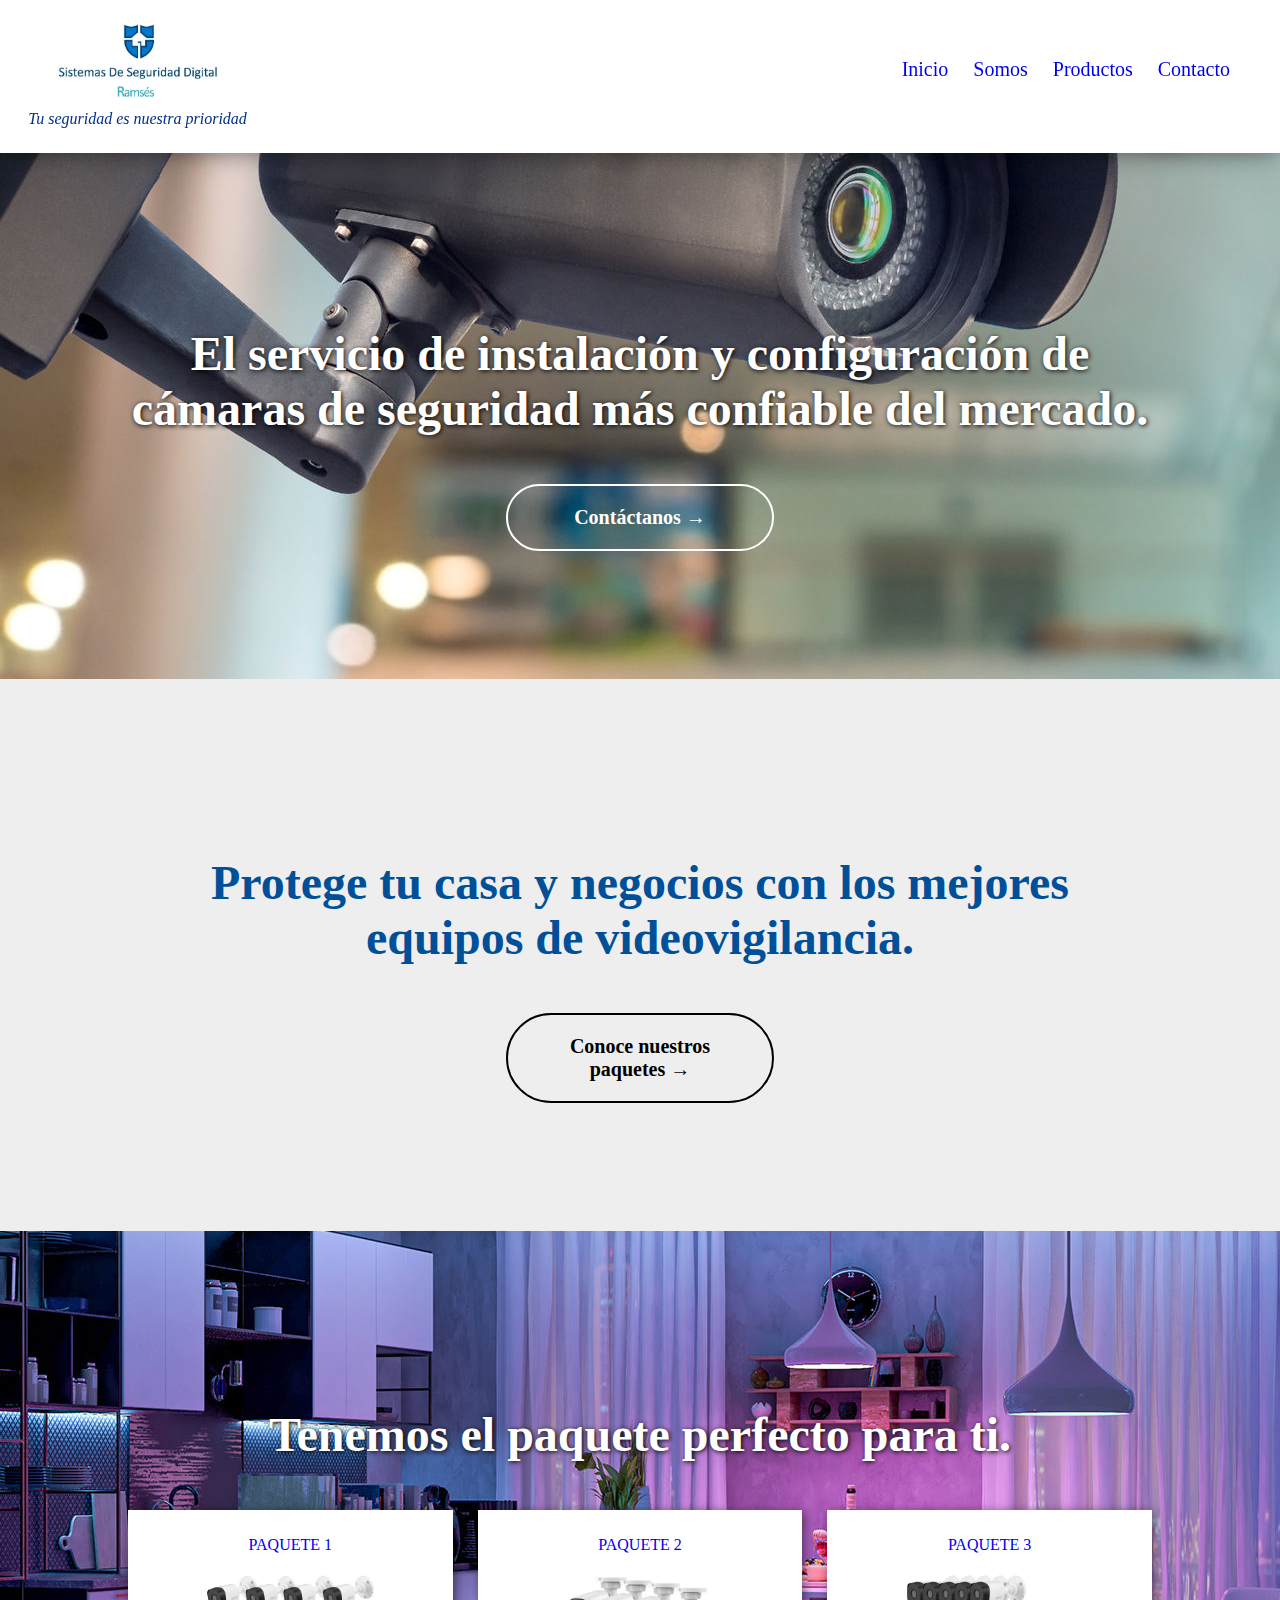
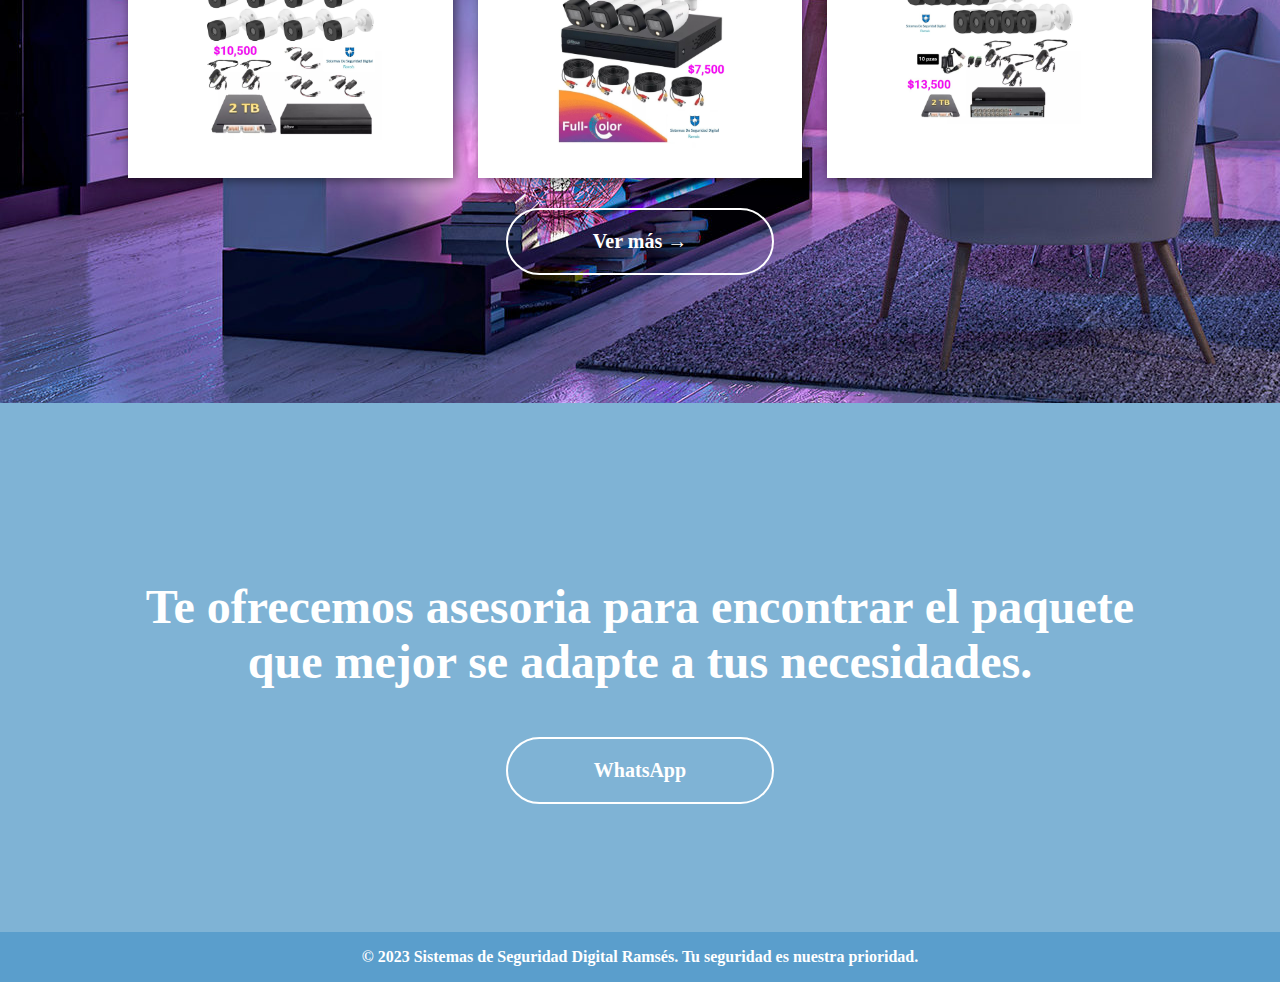
==== index.html @ fbcba0ce "primer borrador de somos" ====
<!DOCTYPE html>
<html lang="es">

<head>
    <meta charset="UTF-8">
    <meta name="description" content="Sitio oficial de Sistemas de Seguridad Digital Ramsés">
    <title>Inicio</title>
    <link rel="shortcut icon" href="Logo.jpg" type="image/x-icon">
    <link rel="stylesheet" href="harry.css">
    <link rel="stylesheet" href="harry_index.css">
</head>

<body>
    <header>
        <a href="index.html"><div id="principal">
            <img src="Logo.jpg" alt="Logo de la empresa" height="100px">
            <p id="eslogan">Tu seguridad es nuestra prioridad</p>
        </div></a>
        <nav id="menu">
            <a href="index.html" class="menu-principal">Inicio</a>
            <a href="somos.html" class="menu-principal">Somos</a>
            <a href="productos.html" class="menu-principal">Productos</a>
            <a href="contacto.html" class="menu-principal">Contacto</a>
        </nav>
    </header>
    <div id="general">
        <!-- <aside>
            <h3>Contáctanos</h3><br>
            <form action="" method="post">
                <input class="entrada" type="text" id="nombre" name="nombre" placeholder="Nombre">
                <input class="entrada" type="tel" id="telefono" name="telefono" placeholder="Teléfono">
                <input class="entrada" type="email" id="correo" name="correo" placeholder="Correo electrónico">
                <textarea name="mensaje" id="mensaje" cols="16" rows="16" placeholder="Mensaje"></textarea>
                <input id="boton" type="button" value="Enviar">
            </form>
            <div id="fondo"></div>
        </aside> -->
        <div id="contenedor1">
            <p id="frase1">El servicio de instalación y configuración de cámaras de seguridad más confiable del mercado.</p>
            <a id="boton1" href="contacto.html">Contáctanos &rarr;</a>
        </div>
        <div id="contenedor2">
            <p id="frase2">Protege tu casa y negocios con los mejores equipos de videovigilancia.</p>
            <a id="boton2" href="productos.html">Conoce nuestros paquetes &rarr;</a>
        </div>
        <div id="contenedor3">
            <p id="frase3">Tenemos el paquete perfecto para ti.</p>
            <div id="minicatalogo">
                <a href="#"><div class="elemento">
                    <p class="titulo-paquete">PAQUETE 1</p>
                    <img class="paquete" src="Paquete1.jpg" alt="Paquete 1">
                </div></a>
                <a href="#"><div class="elemento">
                    <p class="titulo-paquete">PAQUETE 2</p>
                    <img class="paquete" src="Paquete2.jpg" alt="Paquete 2">
                </div></a>
                <a href="#"><div class="elemento">
                    <p class="titulo-paquete">PAQUETE 3</p>
                    <img class="paquete" src="Paquete3.jpg" alt="Paquete 3">
                </div></a>
            </div>
            <a id="boton3" href="productos.html">Ver más &rarr;</a>
        </div>
        <div id="contenedor4">
            <p id="frase4">Te ofrecemos asesoria para encontrar el paquete que mejor se adapte a tus necesidades.</p>
            <a id="boton4" href="https://api.whatsapp.com/send?phone=8343093925" target="_blank">WhatsApp</a>
        </div>
    </div>
    <footer>
        <p>© 2023 Sistemas de Seguridad Digital Ramsés. Tu seguridad es nuestra prioridad.</p>
    </footer>
</body>

</html>
---- harry.css ----
/* Para que se extienda todo el contenido en toda la pantalla */

body {
    margin: 0px;
}

/* Estilos para el encabezado (Logo, eslogan, menú) */

header {
    display: grid;
    background-color: white;
    box-shadow: 0px 0px 25px rgb(1, 1, 1, 0.5);
    padding-top: 10px;
    padding-bottom: 25px;
    grid-template-columns: 1fr 4fr;
    position: fixed;
}

a{
    text-decoration: none;
}

/* Estilos para logo y eslogan */

#principal {
    width: 275px;
    display: flex;
    flex-direction: column;
    align-items: center;
}

#eslogan {
    margin: 0px;
    font-style: italic;
    color: #003088;
}

/* Estilos para el menú */

#menu {
    display: flex;
    justify-content: flex-end;
    align-items: center;
    gap: 25px;
    padding-right: 50px;
}

.menu-principal {
    font-size: 20px;
}

/* Estilos para el contenido general */

#general {
    background-color: #EEEEEE;
    padding-top: 150px;
}

/* Estilos para el aside */
/* #7FB3D5 */

/* aside {
    background-color: #7FB3D5;
    padding: 25px;
    text-align: center;
}

.entrada {
    border: none;
    background: transparent;
    border-bottom: 1px solid black;
    outline: none;
    margin-bottom: 10px;
    padding-bottom: 15px;
}

.entrada::placeholder {
    color: black;
    font-size: 16px;
    font-family: 'Times New Roman';
}

#mensaje {
    border: none;
    background: transparent;
    border-bottom: 1px solid black;
    outline: none;
    width: 100%;
    height: 75px;
}

#mensaje::placeholder {
    color: black;
    font-size: 16px;
    font-family: 'Times New Roman';
}

#boton {
    margin-top: 25px;
    background-color: #005099;
    color: white;
    border: none;
    padding: 5px;
    width: 100%;
    font-weight: bold;
}

#fondo {
    width: 100%;
} */

/* Estilos para el pie de pagina */

footer {
    display: flex;
    background-color: #5a9ecc;
    justify-content: center;
    color: white;
    font-weight: bold;
}
---- harry_index.css ----
/* Estilos del contenedor 1 */

:root {
    --colorBotobHover: #1f7dbb;
}

#contenedor1 {
    display: flex;
    flex-direction: column;
    align-items: center;
    background-image: url(oficina.jpg);
    background-position-y: -250px;
    padding: 10%;
}

#frase1 {
    color: white;
    font-weight: bold;
    font-size: 48px;
    text-align: center;
    text-shadow: 1px 1px 5px black;
}

#boton1 {
    width: 20%;
    color: white;
    text-align: center;
    font-size: 125%;
    font-weight: bold;
    border: 2px solid white;
    border-radius: 50px;
    padding: 20px 30px;
}

#boton1:hover{
    background-color: #5a9ecc;
    border: 3px solid var(--colorBotobHover);
}

/* Estilos del contenedor 2 */

#contenedor2 {
    display: flex;
    flex-direction: column;
    align-items: center;
    background-color: #EEEEEE;
    padding: 10%;
}

#frase2 {
    color: #005099;
    font-weight: bold;
    font-size: 48px;
    text-align: center;
}

#boton2 {
    width: 20%;
    color: black;
    text-align: center;
    font-size: 125%;
    font-weight: bold;
    border: 2px solid black;
    border-radius: 50px;
    padding: 20px 30px;
}

#boton2:hover{
    color: white;
    background-color: #5a9ecc;
    border: 3px solid var(--colorBotobHover);
}

/* Estilos del contenedor 3 */

#contenedor3 {
    display: flex;
    flex-direction: column;
    align-items: center;
    background-image: url(departamento.jpg);
    background-position-y: -250px;
    padding: 10%;
}

#frase3 {
    color: white;
    font-weight: bold;
    font-size: 48px;
    text-align: center;
    text-shadow: 1px 1px 5px black;
}

#minicatalogo {
    display: grid;
    grid-template-columns: 1fr 1fr 1fr;
    margin-bottom: 50px;
    column-gap: 25px;
}

.elemento {
    display: flex;
    flex-direction: column;
    align-items: center;
    background-color: white;
    box-shadow: 2px 2px 10px rgb(1, 1, 1, 0.5);
    height: 100%;
    padding: 10px;
}

.paquete {
    width: 60%;
}

.titulo-paquete {
    font-family: fantasy;
}

#boton3 {
    width: 20%;
    color: white;
    text-align: center;
    font-size: 125%;
    font-weight: bold;
    border: 2px solid white;
    border-radius: 50px;
    padding: 20px 30px;
}

#boton3:hover{
    background-color: #5a9ecc;
    border: 3px solid var(--colorBotobHover);
}

/* Estilos del contenedor 4 */

#contenedor4 {
    display: flex;
    flex-direction: column;
    align-items: center;
    background-color: #7FB3D5;
    padding: 10%;
}

#frase4 {
    color: white;
    font-weight: bold;
    font-size: 48px;
    text-align: center;
}

#boton4 {
    width: 20%;
    color: white;
    text-align: center;
    font-size: 125%;
    font-weight: bold;
    border: 2px solid white;
    border-radius: 50px;
    padding: 20px 30px;
}

#boton4:hover{
    color: white;
    background-color: #5a9ecc;
    border: 3px solid var(--colorBotobHover);
}
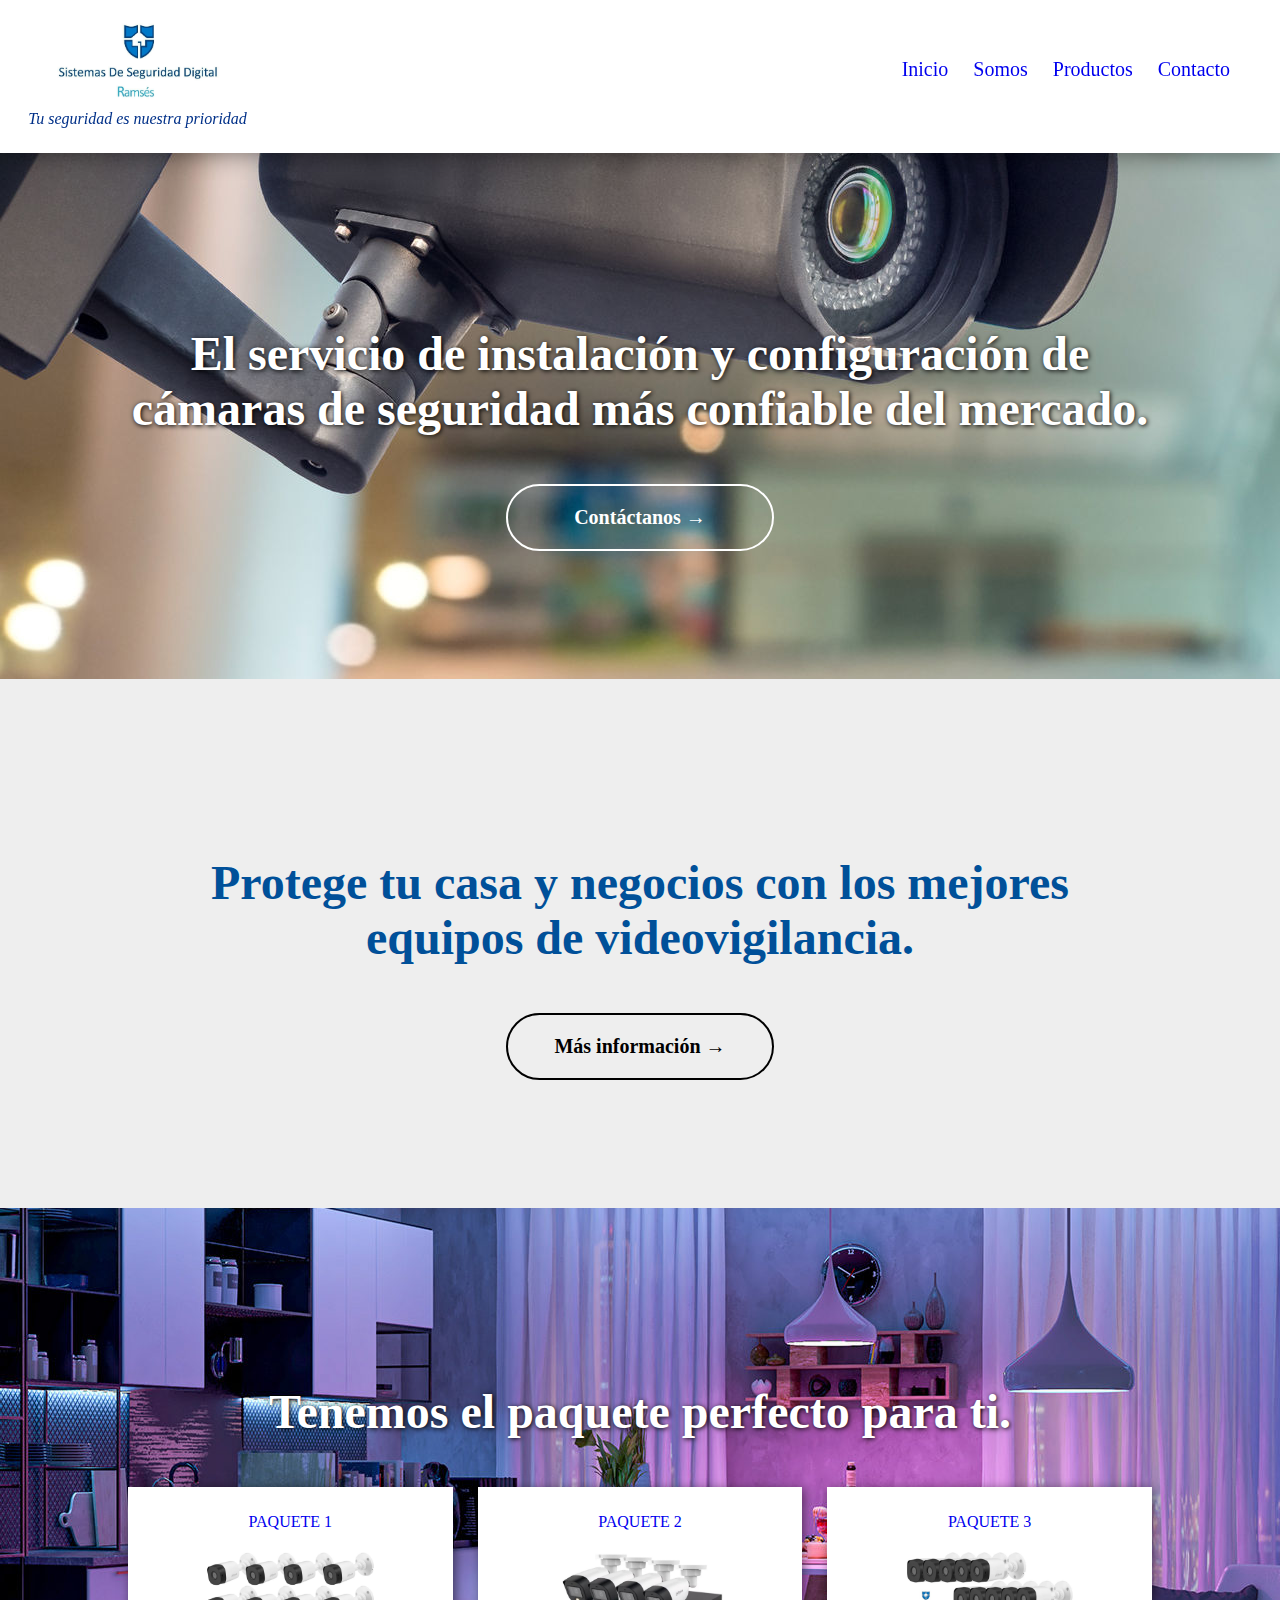
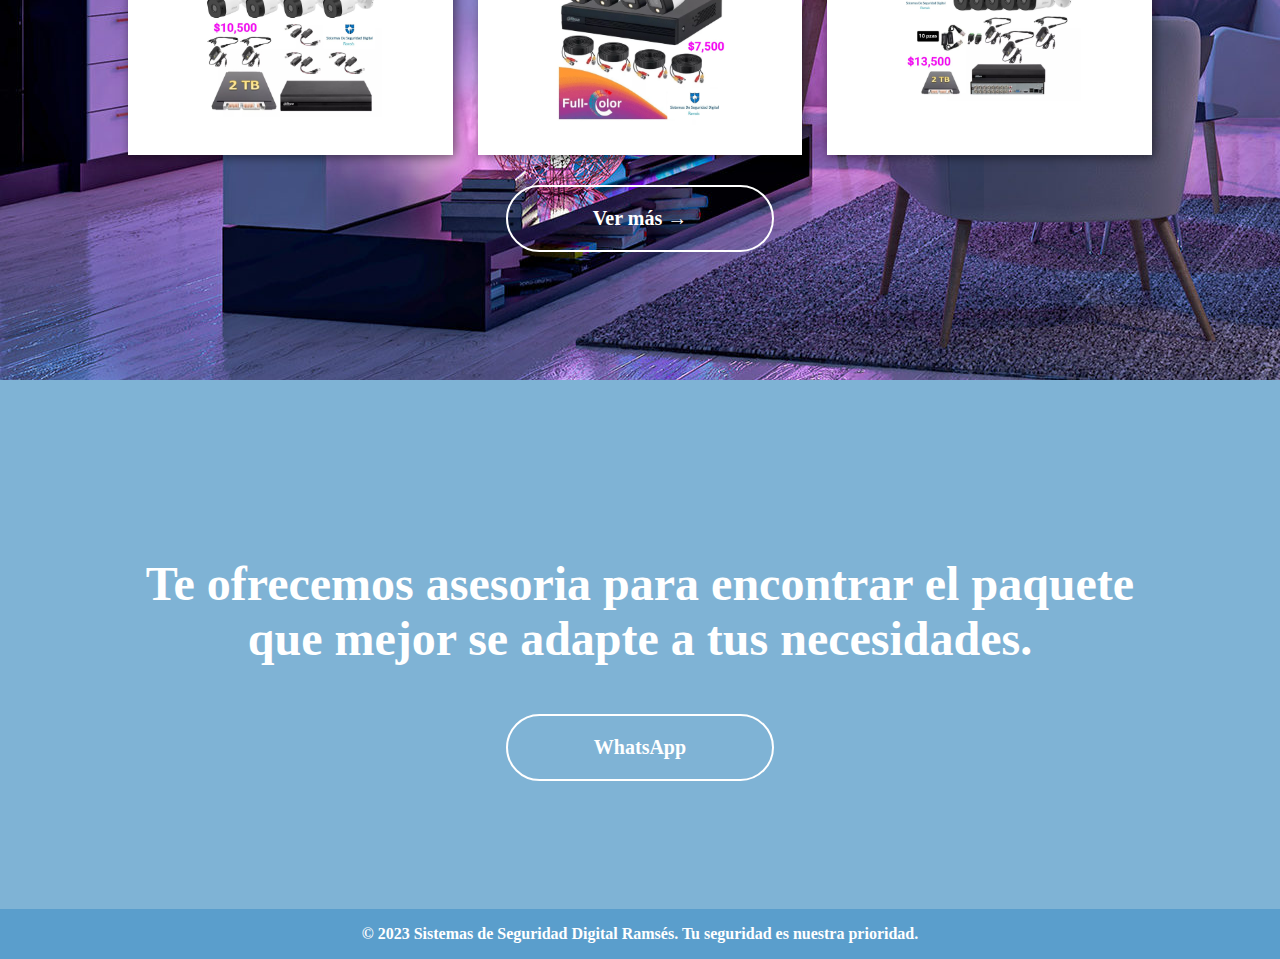
==== commit b35462c3: "agregue otro codigo de pais" ====
--- a/index.html
+++ b/index.html
@@ -41,7 +41,7 @@
         </div>
         <div id="contenedor2">
             <p id="frase2">Protege tu casa y negocios con los mejores equipos de videovigilancia.</p>
-            <a id="boton2" href="productos.html">Conoce nuestros paquetes &rarr;</a>
+            <a id="boton2" href="productos.html">Más información &rarr;</a>
         </div>
         <div id="contenedor3">
             <p id="frase3">Tenemos el paquete perfecto para ti.</p>
@@ -63,7 +63,7 @@
         </div>
         <div id="contenedor4">
             <p id="frase4">Te ofrecemos asesoria para encontrar el paquete que mejor se adapte a tus necesidades.</p>
-            <a id="boton4" href="https://api.whatsapp.com/send?phone=8343093925" target="_blank">WhatsApp</a>
+            <a id="boton4" href="https://api.whatsapp.com/send?phone=528343093925" target="_blank">WhatsApp</a>
         </div>
     </div>
     <footer>
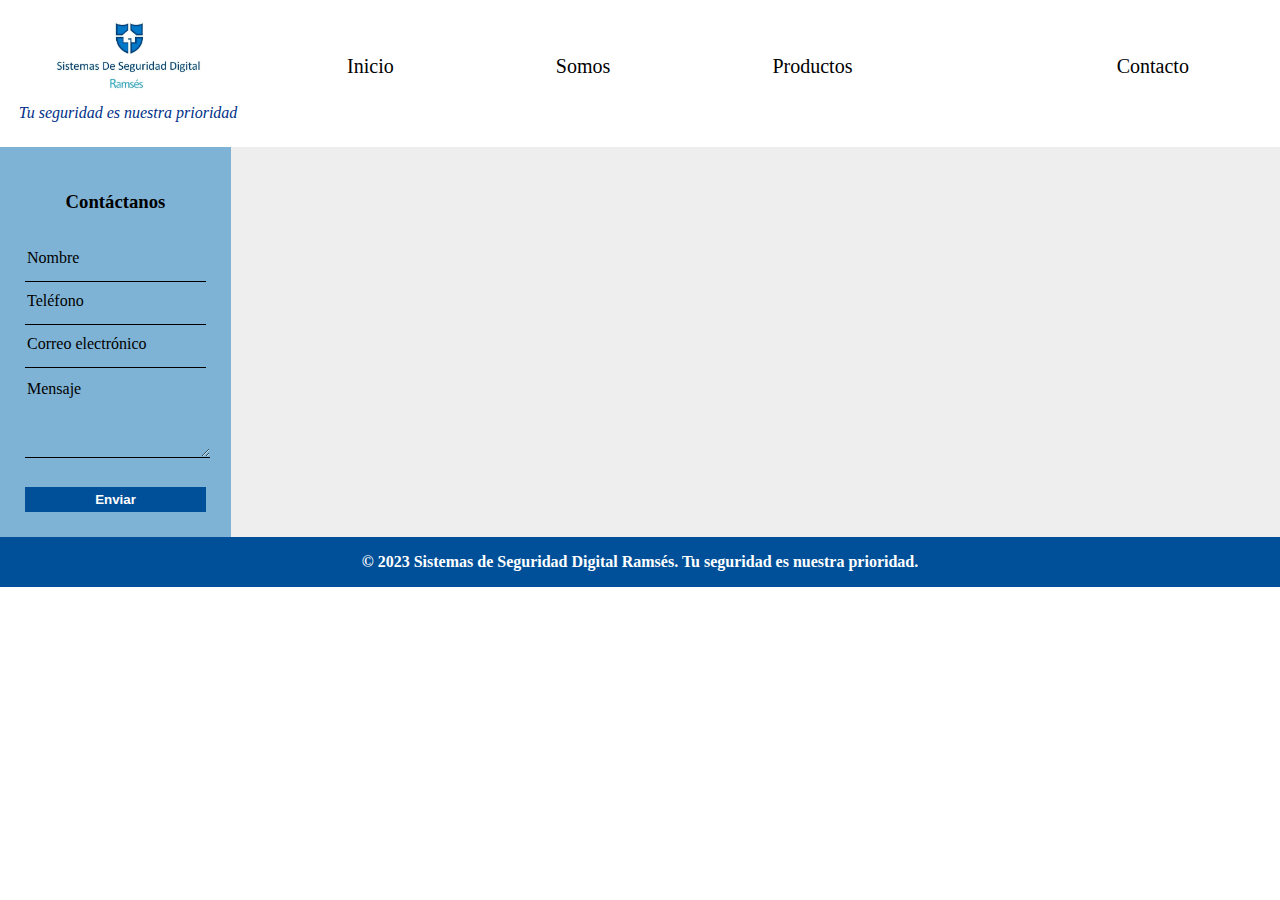
==== commit bcc6e420: "Merge pull request #2 from ferRMar/branchFer" ====
--- a/index.html
+++ b/index.html
@@ -7,24 +7,24 @@
     <title>Inicio</title>
     <link rel="shortcut icon" href="Logo.jpg" type="image/x-icon">
     <link rel="stylesheet" href="harry.css">
-    <link rel="stylesheet" href="harry_index.css">
 </head>
 
 <body>
     <header>
-        <a href="index.html"><div id="principal">
-            <img src="Logo.jpg" alt="Logo de la empresa" height="100px">
+        <div id="principal">
+            <a href="index.html"><center><img src="Logo.jpg" alt="Logo de la empresa" height="90px"></center></a>
             <p id="eslogan">Tu seguridad es nuestra prioridad</p>
-        </div></a>
-        <nav id="menu">
-            <a href="index.html" class="menu-principal">Inicio</a>
-            <a href="somos.html" class="menu-principal">Somos</a>
-            <a href="productos.html" class="menu-principal">Productos</a>
-            <a href="contacto.html" class="menu-principal">Contacto</a>
+        </div>
+        <nav >
+            <a href="index.html" class="nav-enlace">Inicio</a>
+            <a href="somos.html" class="nav-enlace">Somos</a>
+            <a href="productos.html" class="nav-enlace">Productos</a>
+            <div class="dropdown"></div>
+            <a href="contacto.html" class="nav-enlace">Contacto</a>
         </nav>
     </header>
     <div id="general">
-        <!-- <aside>
+        <aside>
             <h3>Contáctanos</h3><br>
             <form action="" method="post">
                 <input class="entrada" type="text" id="nombre" name="nombre" placeholder="Nombre">
@@ -34,36 +34,9 @@
                 <input id="boton" type="button" value="Enviar">
             </form>
             <div id="fondo"></div>
-        </aside> -->
-        <div id="contenedor1">
-            <p id="frase1">El servicio de instalación y configuración de cámaras de seguridad más confiable del mercado.</p>
-            <a id="boton1" href="contacto.html">Contáctanos &rarr;</a>
-        </div>
-        <div id="contenedor2">
-            <p id="frase2">Protege tu casa y negocios con los mejores equipos de videovigilancia.</p>
-            <a id="boton2" href="productos.html">Más información &rarr;</a>
-        </div>
-        <div id="contenedor3">
-            <p id="frase3">Tenemos el paquete perfecto para ti.</p>
-            <div id="minicatalogo">
-                <a href="#"><div class="elemento">
-                    <p class="titulo-paquete">PAQUETE 1</p>
-                    <img class="paquete" src="Paquete1.jpg" alt="Paquete 1">
-                </div></a>
-                <a href="#"><div class="elemento">
-                    <p class="titulo-paquete">PAQUETE 2</p>
-                    <img class="paquete" src="Paquete2.jpg" alt="Paquete 2">
-                </div></a>
-                <a href="#"><div class="elemento">
-                    <p class="titulo-paquete">PAQUETE 3</p>
-                    <img class="paquete" src="Paquete3.jpg" alt="Paquete 3">
-                </div></a>
-            </div>
-            <a id="boton3" href="productos.html">Ver más &rarr;</a>
-        </div>
-        <div id="contenedor4">
-            <p id="frase4">Te ofrecemos asesoria para encontrar el paquete que mejor se adapte a tus necesidades.</p>
-            <a id="boton4" href="https://api.whatsapp.com/send?phone=528343093925" target="_blank">WhatsApp</a>
+        </aside>
+        <div id="contenido">
+            
         </div>
     </div>
     <footer>
--- a/harry.css
+++ b/harry.css
@@ -8,22 +8,15 @@
 
 header {
     display: grid;
-    background-color: white;
-    box-shadow: 0px 0px 25px rgb(1, 1, 1, 0.5);
+    /* background-color: #EEEEEE; */
     padding-top: 10px;
     padding-bottom: 25px;
     grid-template-columns: 1fr 4fr;
-    position: fixed;
-}
-
-a{
-    text-decoration: none;
 }
 
 /* Estilos para logo y eslogan */
 
 #principal {
-    width: 275px;
     display: flex;
     flex-direction: column;
     align-items: center;
@@ -39,27 +32,32 @@
 
 #menu {
     display: flex;
-    justify-content: flex-end;
+    justify-content: space-around;
     align-items: center;
     gap: 25px;
-    padding-right: 50px;
+    padding-right: 25px;
 }
 
-.menu-principal {
+.menu-principal { /*pendiente*/
+    text-decoration: none;
     font-size: 20px;
 }
 
 /* Estilos para el contenido general */
 
 #general {
+    display: grid;
     background-color: #EEEEEE;
-    padding-top: 150px;
+    grid-template-columns: 1fr 5fr;
 }
 
 /* Estilos para el aside */
 /* #7FB3D5 */
 
-/* aside {
+aside {
+    /* background-image: url(fondo_contacto.jpg);
+    background-size: cover;
+    background-position-x: -100px; */
     background-color: #7FB3D5;
     padding: 25px;
     text-align: center;
@@ -107,14 +105,40 @@
 
 #fondo {
     width: 100%;
-} */
+}
 
 /* Estilos para el pie de pagina */
 
 footer {
     display: flex;
-    background-color: #5a9ecc;
+    background-color: #005099;
     justify-content: center;
     color: white;
     font-weight: bold;
+}
+
+/*Barra de navegación*/
+.nav-enlace{
+    display: inline-block;
+    background-color: white;
+    color: black;
+    padding: 10px 30px; /*Arriba_abajo Izq_der*/
+    text-decoration: none;
+    text-decoration: none;
+    font-size: 20px;
+    transition: 0.8s;
+    cursor: pointer; /*Para poner el cursor en forma de manita*/
+    position: relative;
+    overflow: hidden;
+}
+.nav-enlace:hover{ /*Subrayado al poner el cursor sobre palabra*/
+    background: #6da8df;
+    height: 20%;
+}
+nav{
+    background: white;
+    padding: 10px;
+    display: flex;
+    justify-content: space-around;
+    align-items: center;
 }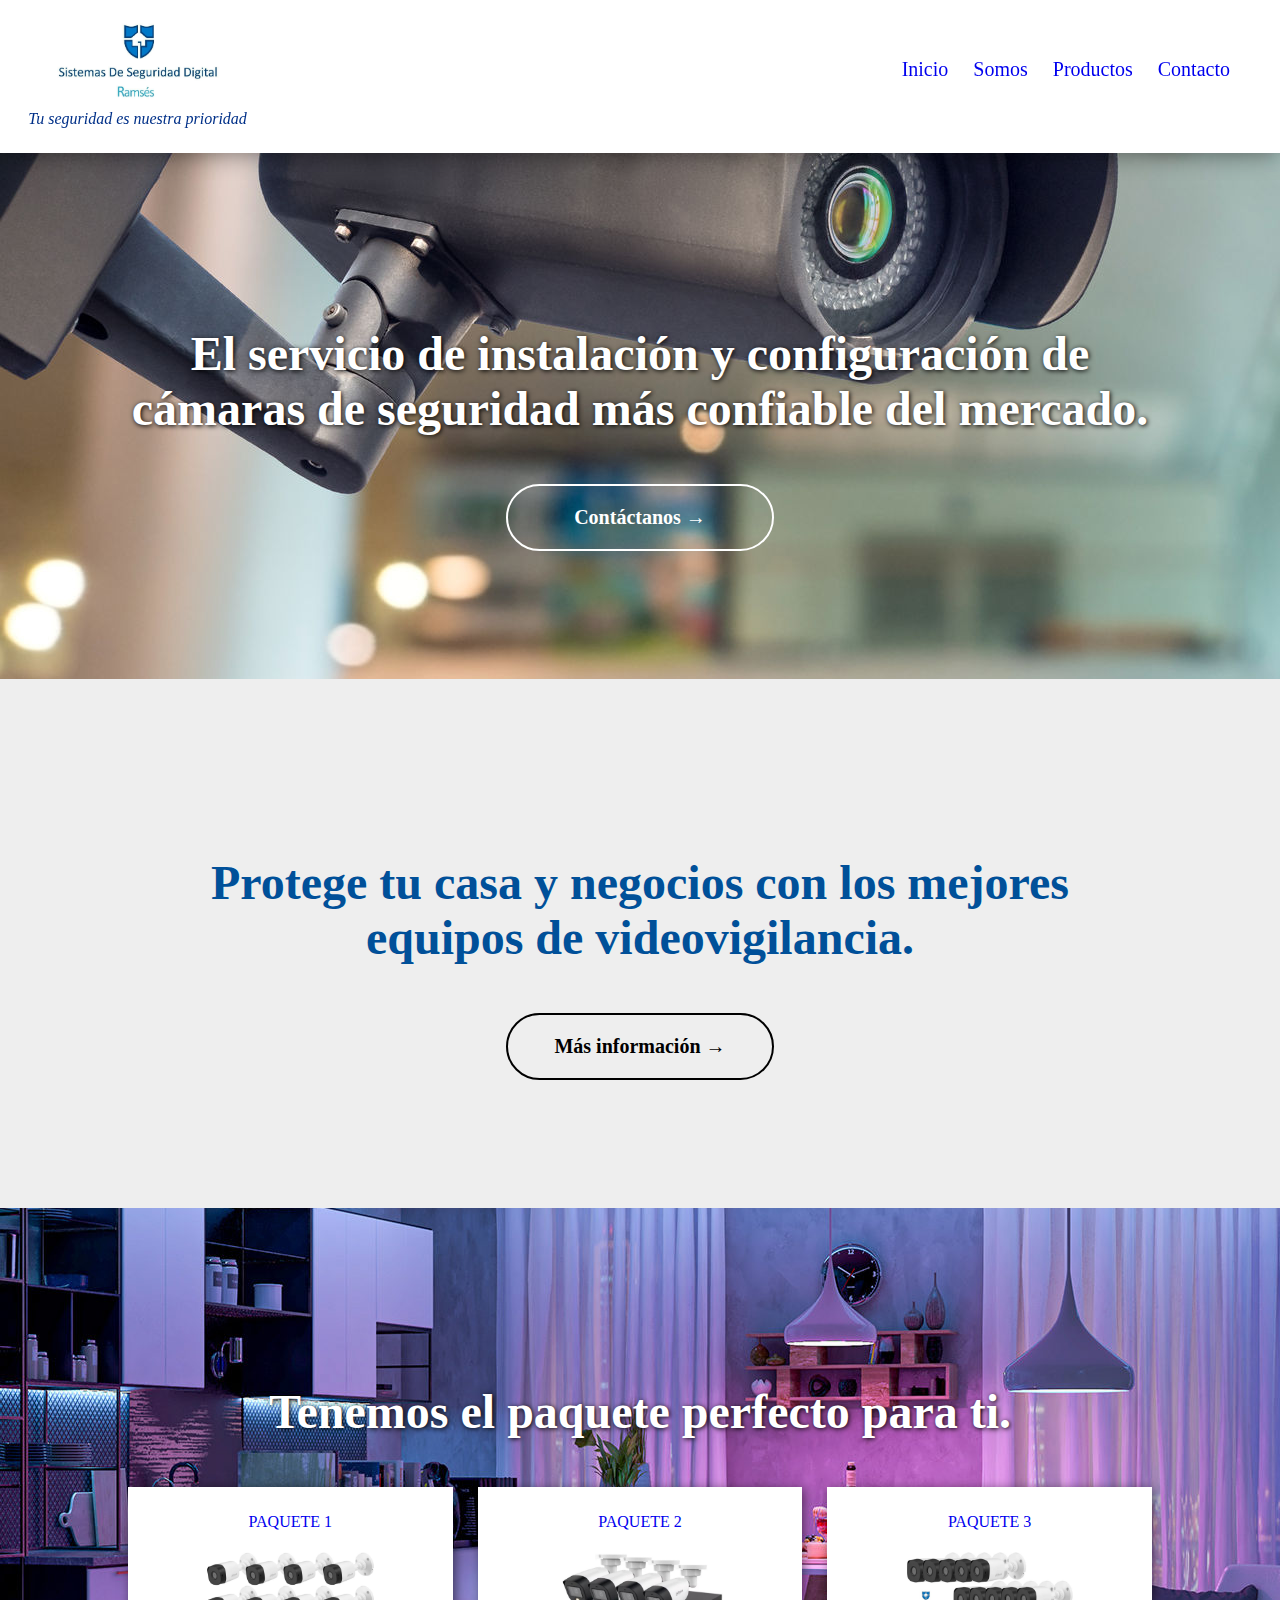
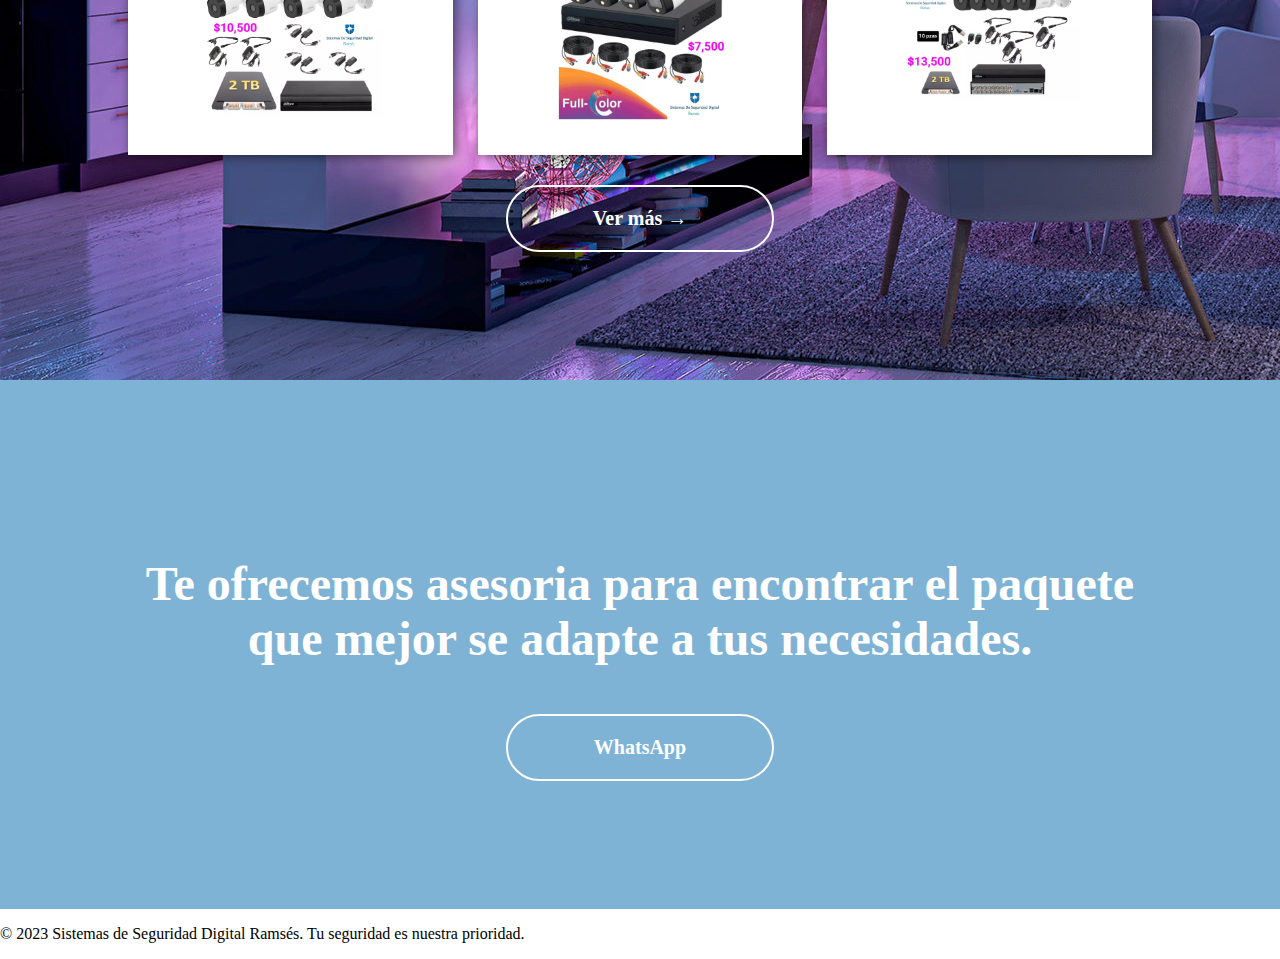
==== commit eb9859de: "formulario" ====
--- a/index.html
+++ b/index.html
@@ -7,36 +7,52 @@
     <title>Inicio</title>
     <link rel="shortcut icon" href="Logo.jpg" type="image/x-icon">
     <link rel="stylesheet" href="harry.css">
+    <link rel="stylesheet" href="harry_index.css">
 </head>
 
 <body>
     <header>
-        <div id="principal">
-            <a href="index.html"><center><img src="Logo.jpg" alt="Logo de la empresa" height="90px"></center></a>
+        <a href="index.html"><div id="principal">
+            <img src="Logo.jpg" alt="Logo de la empresa" height="100px">
             <p id="eslogan">Tu seguridad es nuestra prioridad</p>
-        </div>
-        <nav >
-            <a href="index.html" class="nav-enlace">Inicio</a>
-            <a href="somos.html" class="nav-enlace">Somos</a>
-            <a href="productos.html" class="nav-enlace">Productos</a>
-            <div class="dropdown"></div>
-            <a href="contacto.html" class="nav-enlace">Contacto</a>
+        </div></a>
+        <nav id="menu">
+            <a href="index.html" class="menu-principal">Inicio</a>
+            <a href="somos.html" class="menu-principal">Somos</a>
+            <a href="productos.html" class="menu-principal">Productos</a>
+            <a href="contacto.html" class="menu-principal">Contacto</a>
         </nav>
     </header>
     <div id="general">
-        <aside>
-            <h3>Contáctanos</h3><br>
-            <form action="" method="post">
-                <input class="entrada" type="text" id="nombre" name="nombre" placeholder="Nombre">
-                <input class="entrada" type="tel" id="telefono" name="telefono" placeholder="Teléfono">
-                <input class="entrada" type="email" id="correo" name="correo" placeholder="Correo electrónico">
-                <textarea name="mensaje" id="mensaje" cols="16" rows="16" placeholder="Mensaje"></textarea>
-                <input id="boton" type="button" value="Enviar">
-            </form>
-            <div id="fondo"></div>
-        </aside>
-        <div id="contenido">
-            
+        <div id="contenedor1">
+            <p id="frase1">El servicio de instalación y configuración de cámaras de seguridad más confiable del mercado.</p>
+            <a id="boton1" href="contacto.html">Contáctanos &rarr;</a>
+        </div>
+        <div id="contenedor2">
+            <p id="frase2">Protege tu casa y negocios con los mejores equipos de videovigilancia.</p>
+            <a id="boton2" href="productos.html">Más información &rarr;</a>
+        </div>
+        <div id="contenedor3">
+            <p id="frase3">Tenemos el paquete perfecto para ti.</p>
+            <div id="minicatalogo">
+                <a href="#"><div class="elemento">
+                    <p class="titulo-paquete">PAQUETE 1</p>
+                    <img class="paquete" src="Paquete1.jpg" alt="Paquete 1">
+                </div></a>
+                <a href="#"><div class="elemento">
+                    <p class="titulo-paquete">PAQUETE 2</p>
+                    <img class="paquete" src="Paquete2.jpg" alt="Paquete 2">
+                </div></a>
+                <a href="#"><div class="elemento">
+                    <p class="titulo-paquete">PAQUETE 3</p>
+                    <img class="paquete" src="Paquete3.jpg" alt="Paquete 3">
+                </div></a>
+            </div>
+            <a id="boton3" href="productos.html">Ver más &rarr;</a>
+        </div>
+        <div id="contenedor4">
+            <p id="frase4">Te ofrecemos asesoria para encontrar el paquete que mejor se adapte a tus necesidades.</p>
+            <a id="boton4" href="https://api.whatsapp.com/send?phone=528343093925" target="_blank">WhatsApp</a>
         </div>
     </div>
     <footer>
--- a/harry.css
+++ b/harry.css
@@ -8,15 +8,22 @@
 
 header {
     display: grid;
-    /* background-color: #EEEEEE; */
+    background-color: white;
+    box-shadow: 0px 0px 25px rgb(1, 1, 1, 0.5);
     padding-top: 10px;
     padding-bottom: 25px;
     grid-template-columns: 1fr 4fr;
+    position: fixed;
+}
+
+a{
+    text-decoration: none;
 }
 
 /* Estilos para logo y eslogan */
 
 #principal {
+    width: 275px;
     display: flex;
     flex-direction: column;
     align-items: center;
@@ -32,32 +39,27 @@
 
 #menu {
     display: flex;
-    justify-content: space-around;
+    justify-content: flex-end;
     align-items: center;
     gap: 25px;
-    padding-right: 25px;
+    padding-right: 50px;
 }
 
-.menu-principal { /*pendiente*/
-    text-decoration: none;
+.menu-principal {
     font-size: 20px;
 }
 
 /* Estilos para el contenido general */
 
 #general {
-    display: grid;
     background-color: #EEEEEE;
-    grid-template-columns: 1fr 5fr;
+    padding-top: 150px;
 }
 
-/* Estilos para el aside */
+Estilos para el aside */
 /* #7FB3D5 */
 
-aside {
-    /* background-image: url(fondo_contacto.jpg);
-    background-size: cover;
-    background-position-x: -100px; */
+/* aside {
     background-color: #7FB3D5;
     padding: 25px;
     text-align: center;
@@ -111,34 +113,8 @@
 
 footer {
     display: flex;
-    background-color: #005099;
+    background-color: #5a9ecc;
     justify-content: center;
     color: white;
     font-weight: bold;
-}
-
-/*Barra de navegación*/
-.nav-enlace{
-    display: inline-block;
-    background-color: white;
-    color: black;
-    padding: 10px 30px; /*Arriba_abajo Izq_der*/
-    text-decoration: none;
-    text-decoration: none;
-    font-size: 20px;
-    transition: 0.8s;
-    cursor: pointer; /*Para poner el cursor en forma de manita*/
-    position: relative;
-    overflow: hidden;
-}
-.nav-enlace:hover{ /*Subrayado al poner el cursor sobre palabra*/
-    background: #6da8df;
-    height: 20%;
-}
-nav{
-    background: white;
-    padding: 10px;
-    display: flex;
-    justify-content: space-around;
-    align-items: center;
 }--- a/harry_index.css
+++ b/harry_index.css
@@ -0,0 +1,166 @@
+/* Estilos del contenedor 1 */
+
+:root {
+    --colorBotobHover: #1f7dbb;
+}
+
+#contenedor1 {
+    display: flex;
+    flex-direction: column;
+    align-items: center;
+    background-image: url(oficina.jpg);
+    background-position-y: -250px;
+    padding: 10%;
+}
+
+#frase1 {
+    color: white;
+    font-weight: bold;
+    font-size: 48px;
+    text-align: center;
+    text-shadow: 1px 1px 5px black;
+}
+
+#boton1 {
+    width: 20%;
+    color: white;
+    text-align: center;
+    font-size: 125%;
+    font-weight: bold;
+    border: 2px solid white;
+    border-radius: 50px;
+    padding: 20px 30px;
+}
+
+#boton1:hover{
+    background-color: #5a9ecc;
+    border: 3px solid var(--colorBotobHover);
+}
+
+/* Estilos del contenedor 2 */
+
+#contenedor2 {
+    display: flex;
+    flex-direction: column;
+    align-items: center;
+    background-color: #EEEEEE;
+    padding: 10%;
+}
+
+#frase2 {
+    color: #005099;
+    font-weight: bold;
+    font-size: 48px;
+    text-align: center;
+}
+
+#boton2 {
+    width: 20%;
+    color: black;
+    text-align: center;
+    font-size: 125%;
+    font-weight: bold;
+    border: 2px solid black;
+    border-radius: 50px;
+    padding: 20px 30px;
+}
+
+#boton2:hover{
+    color: white;
+    background-color: #5a9ecc;
+    border: 3px solid var(--colorBotobHover);
+}
+
+/* Estilos del contenedor 3 */
+
+#contenedor3 {
+    display: flex;
+    flex-direction: column;
+    align-items: center;
+    background-image: url(departamento.jpg);
+    background-position-y: -250px;
+    padding: 10%;
+}
+
+#frase3 {
+    color: white;
+    font-weight: bold;
+    font-size: 48px;
+    text-align: center;
+    text-shadow: 1px 1px 5px black;
+}
+
+#minicatalogo {
+    display: grid;
+    grid-template-columns: 1fr 1fr 1fr;
+    margin-bottom: 50px;
+    column-gap: 25px;
+}
+
+.elemento {
+    display: flex;
+    flex-direction: column;
+    align-items: center;
+    background-color: white;
+    box-shadow: 2px 2px 10px rgb(1, 1, 1, 0.5);
+    height: 100%;
+    padding: 10px;
+}
+
+.paquete {
+    width: 60%;
+}
+
+.titulo-paquete {
+    font-family: fantasy;
+}
+
+#boton3 {
+    width: 20%;
+    color: white;
+    text-align: center;
+    font-size: 125%;
+    font-weight: bold;
+    border: 2px solid white;
+    border-radius: 50px;
+    padding: 20px 30px;
+}
+
+#boton3:hover{
+    background-color: #5a9ecc;
+    border: 3px solid var(--colorBotobHover);
+}
+
+/* Estilos del contenedor 4 */
+
+#contenedor4 {
+    display: flex;
+    flex-direction: column;
+    align-items: center;
+    background-color: #7FB3D5;
+    padding: 10%;
+}
+
+#frase4 {
+    color: white;
+    font-weight: bold;
+    font-size: 48px;
+    text-align: center;
+}
+
+#boton4 {
+    width: 20%;
+    color: white;
+    text-align: center;
+    font-size: 125%;
+    font-weight: bold;
+    border: 2px solid white;
+    border-radius: 50px;
+    padding: 20px 30px;
+}
+
+#boton4:hover{
+    color: white;
+    background-color: #5a9ecc;
+    border: 3px solid var(--colorBotobHover);
+}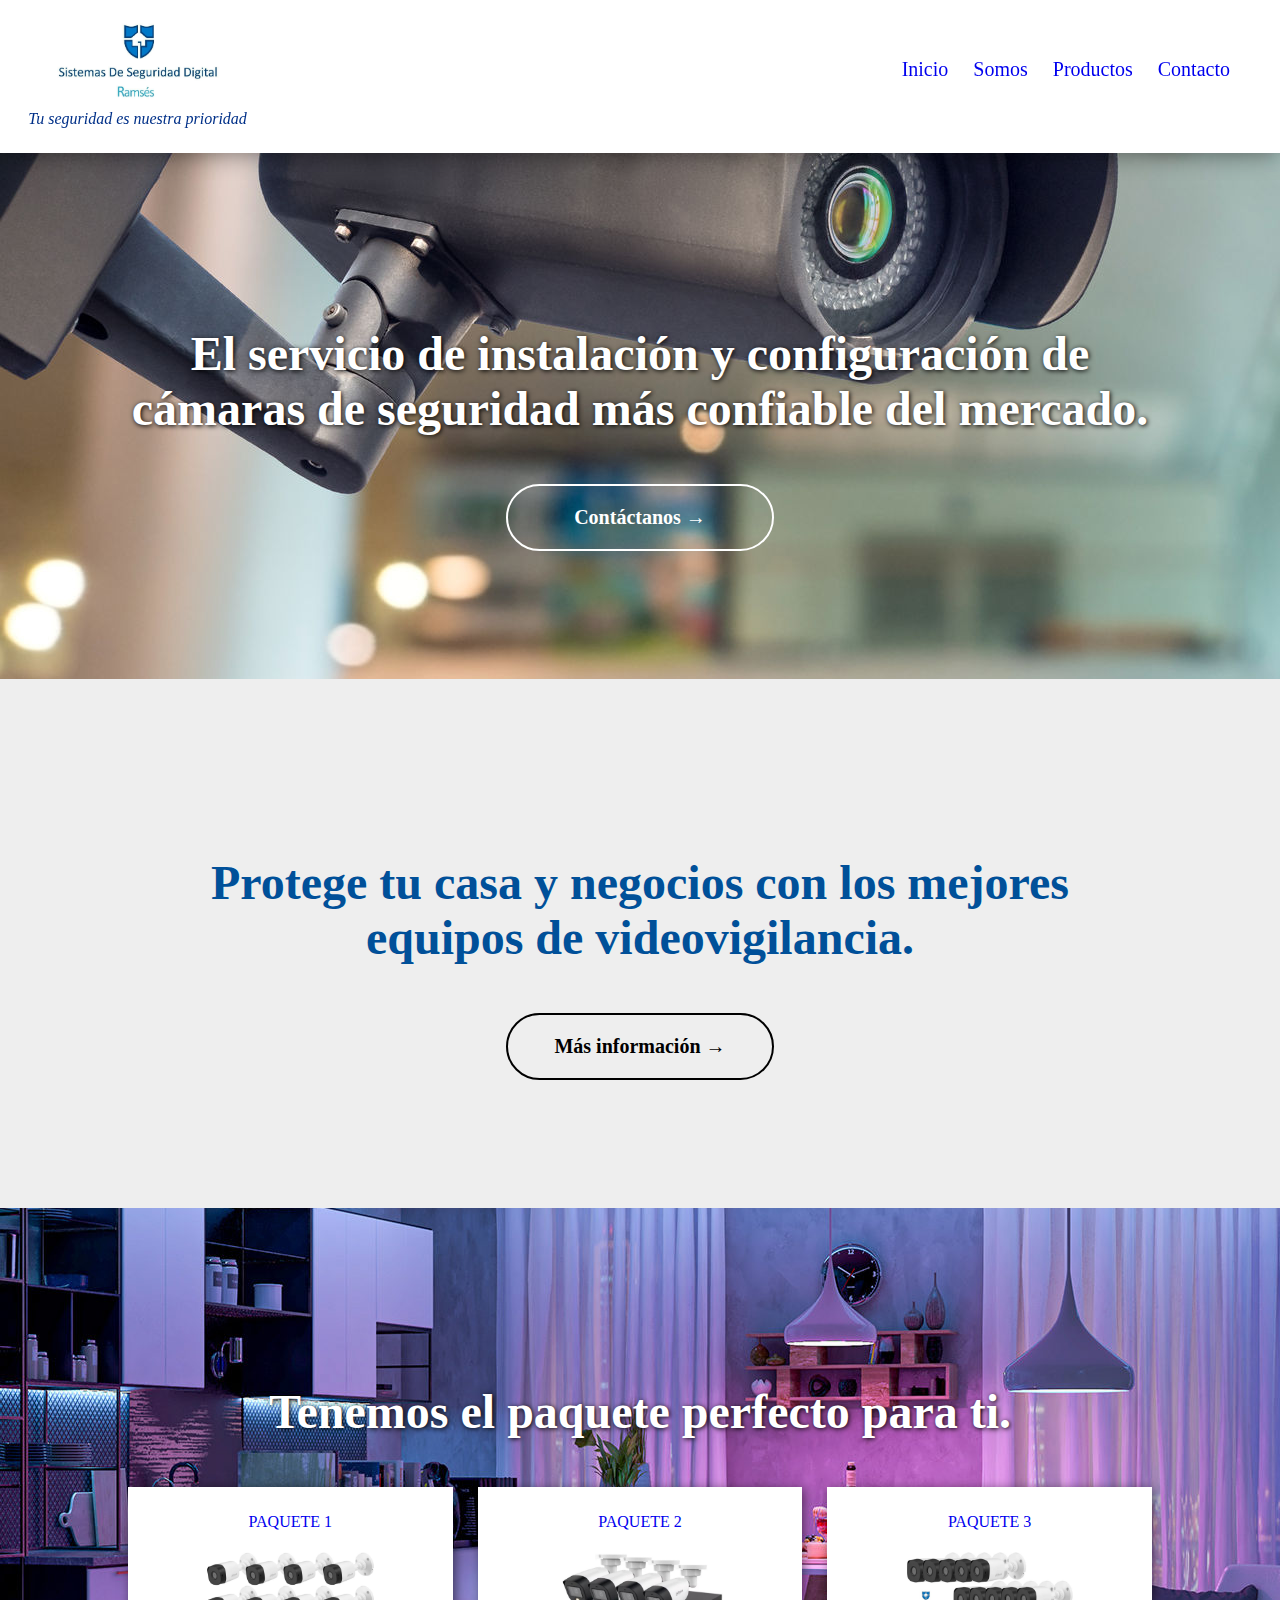
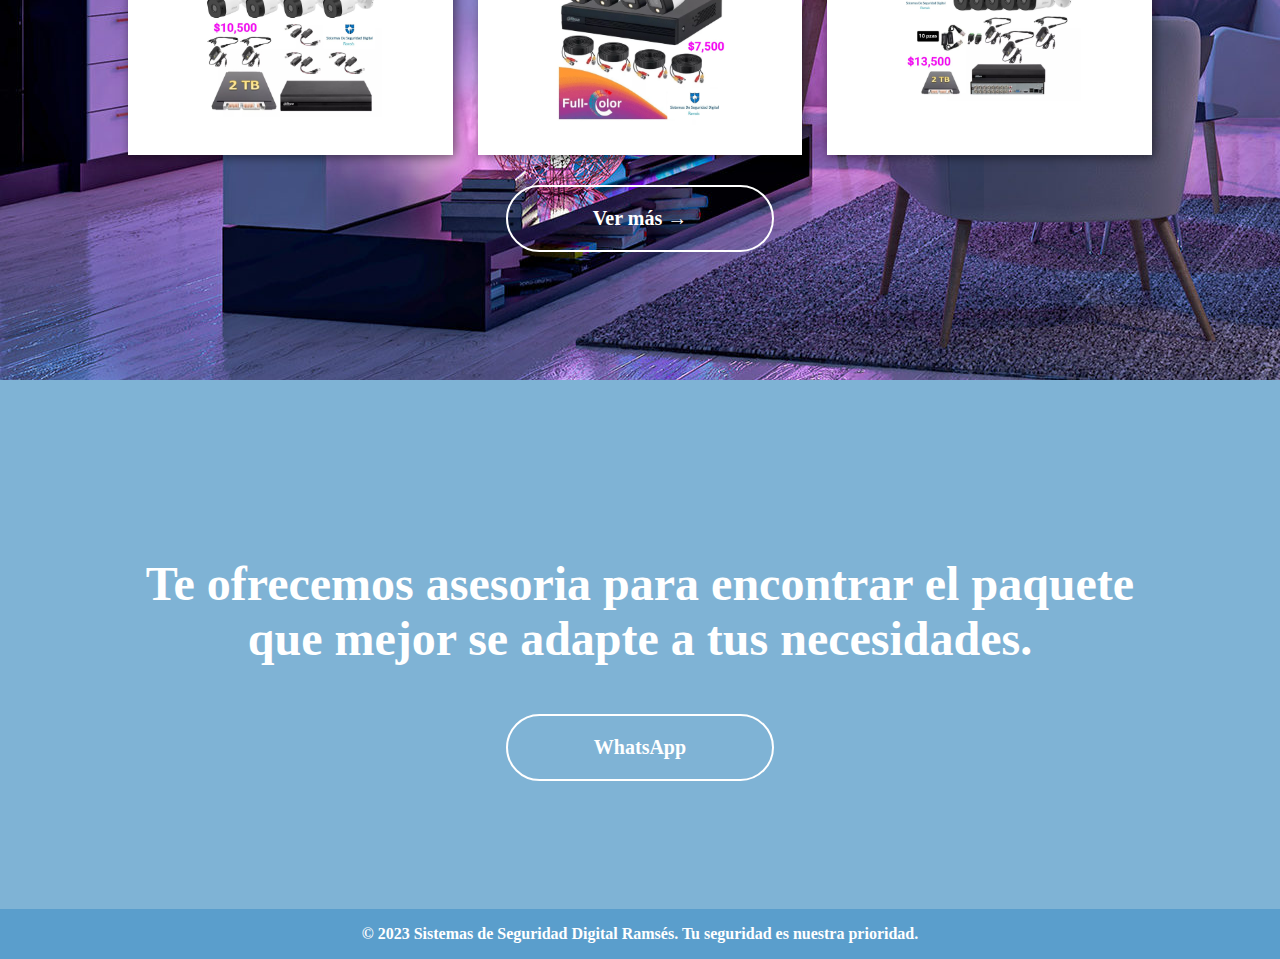
==== commit 0f0b932f: "organice archivos en carpetas" ====
--- a/index.html
+++ b/index.html
@@ -5,50 +5,51 @@
     <meta charset="UTF-8">
     <meta name="description" content="Sitio oficial de Sistemas de Seguridad Digital Ramsés">
     <title>Inicio</title>
-    <link rel="shortcut icon" href="Logo.jpg" type="image/x-icon">
-    <link rel="stylesheet" href="harry.css">
-    <link rel="stylesheet" href="harry_index.css">
+    <link rel="shortcut icon" href="img/Logo.jpg" type="image/x-icon">
+    <link rel="stylesheet" href="css/style.css">
+    <link rel="stylesheet" href="css/style_index.css">
 </head>
 
 <body>
     <header>
         <a href="index.html"><div id="principal">
-            <img src="Logo.jpg" alt="Logo de la empresa" height="100px">
+            <img src="img/Logo.jpg" alt="Logo de la empresa" height="100px">
             <p id="eslogan">Tu seguridad es nuestra prioridad</p>
         </div></a>
         <nav id="menu">
             <a href="index.html" class="menu-principal">Inicio</a>
-            <a href="somos.html" class="menu-principal">Somos</a>
-            <a href="productos.html" class="menu-principal">Productos</a>
-            <a href="contacto.html" class="menu-principal">Contacto</a>
+            <a href="src/somos.html" class="menu-principal">Somos</a>
+            <a href="src/productos.html" class="menu-principal">Productos</a>
+            <a href="src/contacto.html" class="menu-principal">Contacto</a>
         </nav>
     </header>
     <div id="general">
         <div id="contenedor1">
             <p id="frase1">El servicio de instalación y configuración de cámaras de seguridad más confiable del mercado.</p>
-            <a id="boton1" href="contacto.html">Contáctanos &rarr;</a>
+            <a id="boton1" href="src/contacto.html">Contáctanos &rarr;</a>
         </div>
         <div id="contenedor2">
             <p id="frase2">Protege tu casa y negocios con los mejores equipos de videovigilancia.</p>
-            <a id="boton2" href="productos.html">Más información &rarr;</a>
+            <a id="boton2" href="src/productos.html">Más información &rarr;</a>
         </div>
         <div id="contenedor3">
             <p id="frase3">Tenemos el paquete perfecto para ti.</p>
             <div id="minicatalogo">
                 <a href="#"><div class="elemento">
                     <p class="titulo-paquete">PAQUETE 1</p>
-                    <img class="paquete" src="Paquete1.jpg" alt="Paquete 1">
+                    <img class="paquete" src="img/Paquete1.jpg" alt="Paquete 1">
                 </div></a>
                 <a href="#"><div class="elemento">
                     <p class="titulo-paquete">PAQUETE 2</p>
-                    <img class="paquete" src="Paquete2.jpg" alt="Paquete 2">
+                    <img class="paquete" src="img/Paquete2.jpg" alt="Paquete 2">
                 </div></a>
-                <a href="#"><div class="elemento">
+                <a href="#">
+                    <div class="elemento">
                     <p class="titulo-paquete">PAQUETE 3</p>
-                    <img class="paquete" src="Paquete3.jpg" alt="Paquete 3">
+                    <img class="paquete" src="img/Paquete3.jpg" alt="Paquete 3">
                 </div></a>
             </div>
-            <a id="boton3" href="productos.html">Ver más &rarr;</a>
+            <a id="boton3" href="src/productos.html">Ver más &rarr;</a>
         </div>
         <div id="contenedor4">
             <p id="frase4">Te ofrecemos asesoria para encontrar el paquete que mejor se adapte a tus necesidades.</p>
--- a/css/style.css
+++ b/css/style.css
@@ -0,0 +1,119 @@
+/* Para que se extienda todo el contenido en toda la pantalla */
+
+body {
+    margin: 0px;
+}
+
+/* Estilos para el encabezado (Logo, eslogan, menú) */
+
+header {
+    display: grid;
+    background-color: white;
+    box-shadow: 0px 0px 25px rgb(1, 1, 1, 0.5);
+    padding-top: 10px;
+    padding-bottom: 25px;
+    grid-template-columns: 1fr 4fr;
+    position: fixed;
+}
+
+a{
+    text-decoration: none;
+}
+
+/* Estilos para logo y eslogan */
+
+#principal {
+    width: 275px;
+    display: flex;
+    flex-direction: column;
+    align-items: center;
+}
+
+#eslogan {
+    margin: 0px;
+    font-style: italic;
+    color: #003088;
+}
+
+/* Estilos para el menú */
+
+#menu {
+    display: flex;
+    justify-content: flex-end;
+    align-items: center;
+    gap: 25px;
+    padding-right: 50px;
+}
+
+.menu-principal {
+    font-size: 20px;
+}
+
+/* Estilos para el contenido general */
+
+#general {
+    background-color: #EEEEEE;
+    padding-top: 150px;
+}
+
+/* #7FB3D5 */
+
+/* aside {
+    background-color: #7FB3D5;
+    padding: 25px;
+    text-align: center;
+}
+
+.entrada {
+    border: none;
+    background: transparent;
+    border-bottom: 1px solid black;
+    outline: none;
+    margin-bottom: 10px;
+    padding-bottom: 15px;
+}
+
+.entrada::placeholder {
+    color: black;
+    font-size: 16px;
+    font-family: 'Times New Roman';
+}
+
+#mensaje {
+    border: none;
+    background: transparent;
+    border-bottom: 1px solid black;
+    outline: none;
+    width: 100%;
+    height: 75px;
+}
+
+#mensaje::placeholder {
+    color: black;
+    font-size: 16px;
+    font-family: 'Times New Roman';
+}
+
+#boton {
+    margin-top: 25px;
+    background-color: #005099;
+    color: white;
+    border: none;
+    padding: 5px;
+    width: 100%;
+    font-weight: bold;
+}
+
+#fondo {
+    width: 100%;
+}
+
+/* Estilos para el pie de pagina */
+
+footer {
+    display: flex;
+    background-color: #5a9ecc;
+    justify-content: center;
+    color: white;
+    font-weight: bold;
+}--- a/css/style_index.css
+++ b/css/style_index.css
@@ -0,0 +1,166 @@
+/* Estilos del contenedor 1 */
+
+:root {
+    --colorBotobHover: #1f7dbb;
+}
+
+#contenedor1 {
+    display: flex;
+    flex-direction: column;
+    align-items: center;
+    background-image: url(../img/oficina.jpg);
+    background-position-y: -250px;
+    padding: 10%;
+}
+
+#frase1 {
+    color: white;
+    font-weight: bold;
+    font-size: 48px;
+    text-align: center;
+    text-shadow: 1px 1px 5px black;
+}
+
+#boton1 {
+    width: 20%;
+    color: white;
+    text-align: center;
+    font-size: 125%;
+    font-weight: bold;
+    border: 2px solid white;
+    border-radius: 50px;
+    padding: 20px 30px;
+}
+
+#boton1:hover{
+    background-color: #5a9ecc;
+    border: 3px solid var(--colorBotobHover);
+}
+
+/* Estilos del contenedor 2 */
+
+#contenedor2 {
+    display: flex;
+    flex-direction: column;
+    align-items: center;
+    background-color: #EEEEEE;
+    padding: 10%;
+}
+
+#frase2 {
+    color: #005099;
+    font-weight: bold;
+    font-size: 48px;
+    text-align: center;
+}
+
+#boton2 {
+    width: 20%;
+    color: black;
+    text-align: center;
+    font-size: 125%;
+    font-weight: bold;
+    border: 2px solid black;
+    border-radius: 50px;
+    padding: 20px 30px;
+}
+
+#boton2:hover{
+    color: white;
+    background-color: #5a9ecc;
+    border: 3px solid var(--colorBotobHover);
+}
+
+/* Estilos del contenedor 3 */
+
+#contenedor3 {
+    display: flex;
+    flex-direction: column;
+    align-items: center;
+    background-image: url(../img/departamento.jpg);
+    background-position-y: -250px;
+    padding: 10%;
+}
+
+#frase3 {
+    color: white;
+    font-weight: bold;
+    font-size: 48px;
+    text-align: center;
+    text-shadow: 1px 1px 5px black;
+}
+
+#minicatalogo {
+    display: grid;
+    grid-template-columns: 1fr 1fr 1fr;
+    margin-bottom: 50px;
+    column-gap: 25px;
+}
+
+.elemento {
+    display: flex;
+    flex-direction: column;
+    align-items: center;
+    background-color: white;
+    box-shadow: 2px 2px 10px rgb(1, 1, 1, 0.5);
+    height: 100%;
+    padding: 10px;
+}
+
+.paquete {
+    width: 60%;
+}
+
+.titulo-paquete {
+    font-family: fantasy;
+}
+
+#boton3 {
+    width: 20%;
+    color: white;
+    text-align: center;
+    font-size: 125%;
+    font-weight: bold;
+    border: 2px solid white;
+    border-radius: 50px;
+    padding: 20px 30px;
+}
+
+#boton3:hover{
+    background-color: #5a9ecc;
+    border: 3px solid var(--colorBotobHover);
+}
+
+/* Estilos del contenedor 4 */
+
+#contenedor4 {
+    display: flex;
+    flex-direction: column;
+    align-items: center;
+    background-color: #7FB3D5;
+    padding: 10%;
+}
+
+#frase4 {
+    color: white;
+    font-weight: bold;
+    font-size: 48px;
+    text-align: center;
+}
+
+#boton4 {
+    width: 20%;
+    color: white;
+    text-align: center;
+    font-size: 125%;
+    font-weight: bold;
+    border: 2px solid white;
+    border-radius: 50px;
+    padding: 20px 30px;
+}
+
+#boton4:hover{
+    color: white;
+    background-color: #5a9ecc;
+    border: 3px solid var(--colorBotobHover);
+}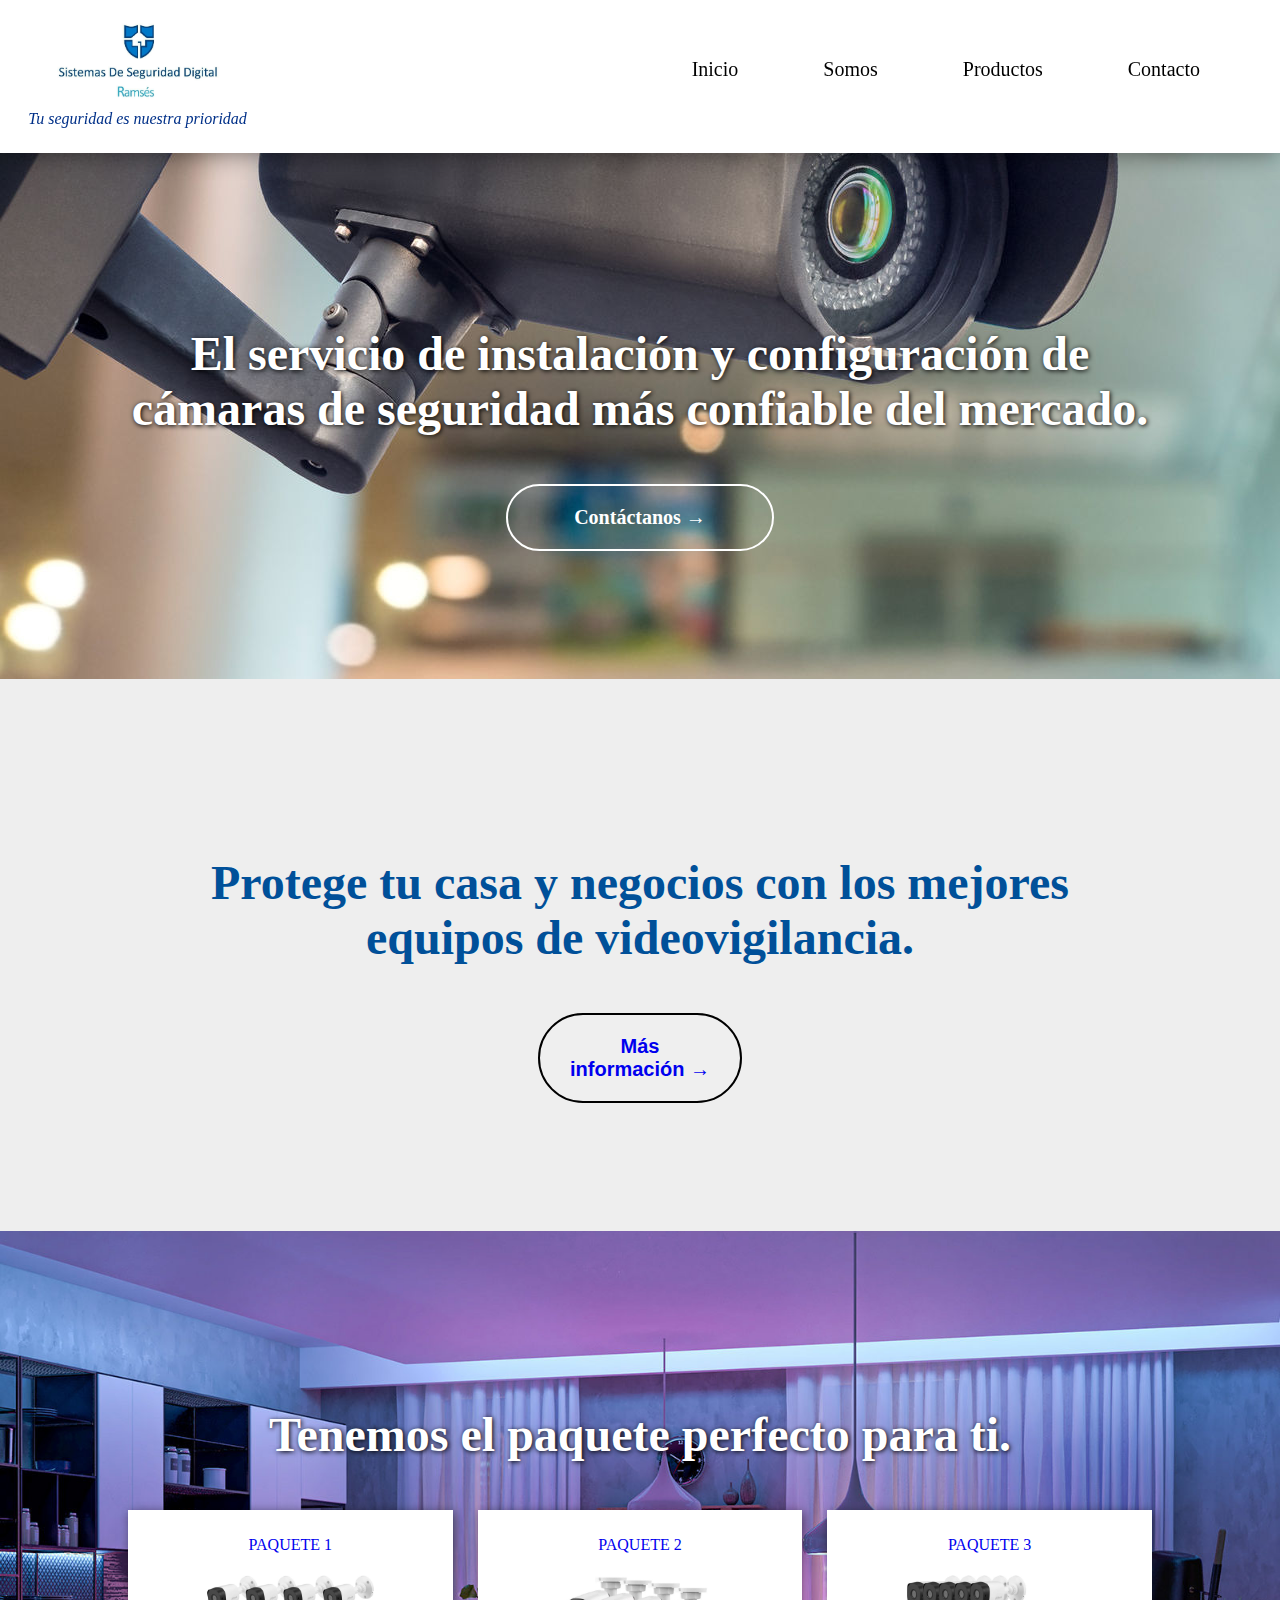
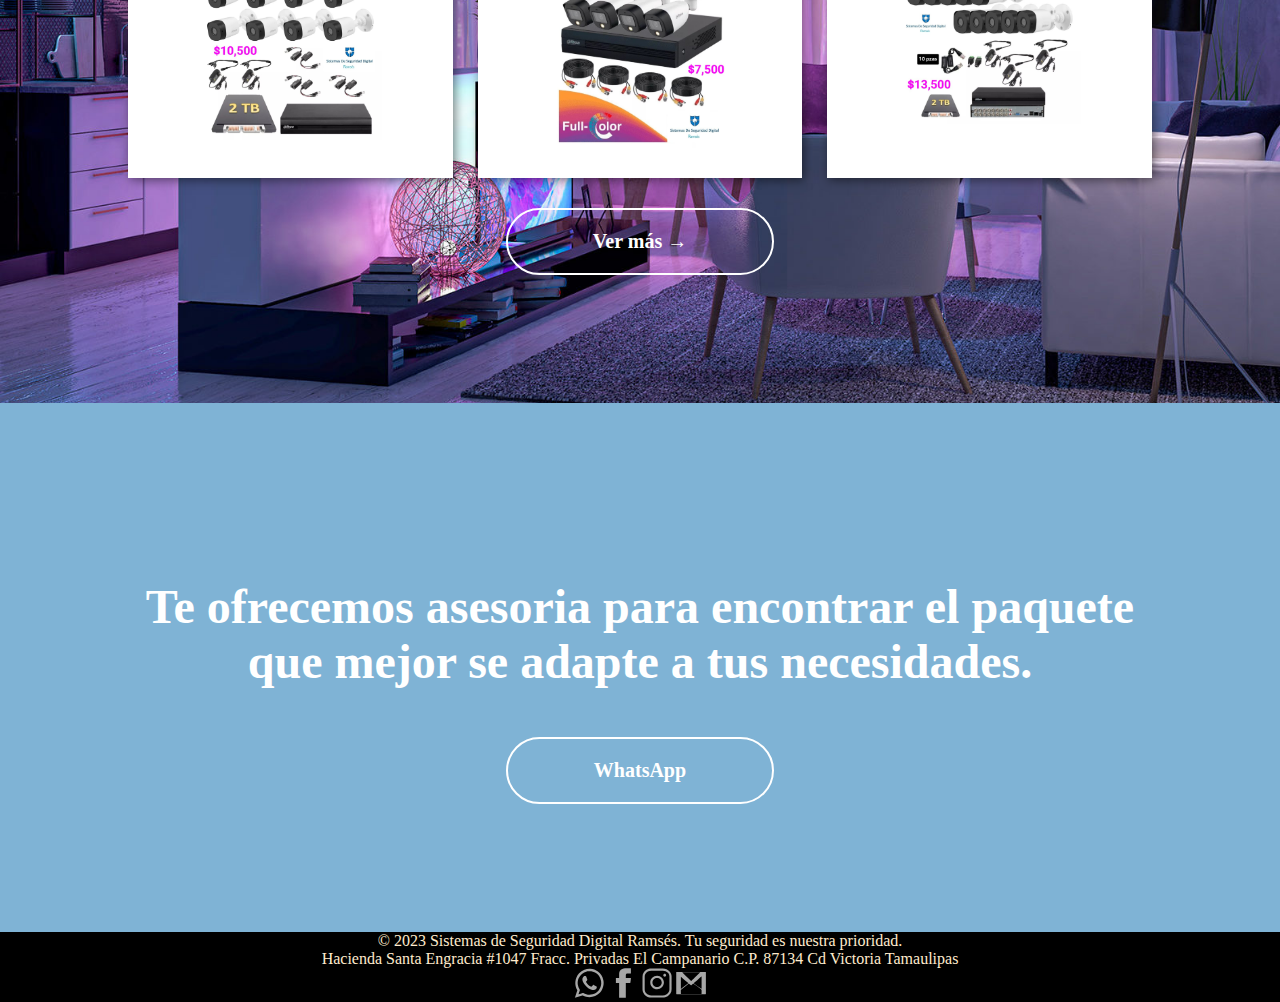
==== commit 0e493fd8: "Segunda versión, corrección de footer" ====
--- a/index.html
+++ b/index.html
@@ -5,59 +5,67 @@
     <meta charset="UTF-8">
     <meta name="description" content="Sitio oficial de Sistemas de Seguridad Digital Ramsés">
     <title>Inicio</title>
-    <link rel="shortcut icon" href="img/Logo.jpg" type="image/x-icon">
-    <link rel="stylesheet" href="css/style.css">
-    <link rel="stylesheet" href="css/style_index.css">
+    <link rel="shortcut icon" href="Logo.jpg" type="image/x-icon">
+    <link rel="stylesheet" href="harry.css">
+    <link rel="stylesheet" href="harry_index.css">
 </head>
 
 <body>
     <header>
         <a href="index.html"><div id="principal">
-            <img src="img/Logo.jpg" alt="Logo de la empresa" height="100px">
+            <img src="Logo.jpg" alt="Logo de la empresa" height="100px">
             <p id="eslogan">Tu seguridad es nuestra prioridad</p>
         </div></a>
         <nav id="menu">
-            <a href="index.html" class="menu-principal">Inicio</a>
-            <a href="src/somos.html" class="menu-principal">Somos</a>
-            <a href="src/productos.html" class="menu-principal">Productos</a>
-            <a href="src/contacto.html" class="menu-principal">Contacto</a>
+            <a href="index.html" class="nav-enlace">Inicio</a>
+            <a href="somos.html" class="nav-enlace">Somos</a>
+            <a href="productos.html" class="nav-enlace">Productos</a>
+            <a href="contacto.html" class="nav-enlace">Contacto</a>
         </nav>
     </header>
     <div id="general">
         <div id="contenedor1">
             <p id="frase1">El servicio de instalación y configuración de cámaras de seguridad más confiable del mercado.</p>
-            <a id="boton1" href="src/contacto.html">Contáctanos &rarr;</a>
+            <a id="boton1" href="contacto.html">Contáctanos &rarr;</a>
         </div>
         <div id="contenedor2">
             <p id="frase2">Protege tu casa y negocios con los mejores equipos de videovigilancia.</p>
-            <a id="boton2" href="src/productos.html">Más información &rarr;</a>
+            <button id="boton2"><a  href="productos.html">Más información &rarr;</a></button>
         </div>
         <div id="contenedor3">
             <p id="frase3">Tenemos el paquete perfecto para ti.</p>
             <div id="minicatalogo">
                 <a href="#"><div class="elemento">
                     <p class="titulo-paquete">PAQUETE 1</p>
-                    <img class="paquete" src="img/Paquete1.jpg" alt="Paquete 1">
+                    <img class="paquete" src="Paquete1.jpg" alt="Paquete 1">
                 </div></a>
                 <a href="#"><div class="elemento">
                     <p class="titulo-paquete">PAQUETE 2</p>
-                    <img class="paquete" src="img/Paquete2.jpg" alt="Paquete 2">
+                    <img class="paquete" src="Paquete2.jpg" alt="Paquete 2">
                 </div></a>
-                <a href="#">
-                    <div class="elemento">
+                <a href="#"><div class="elemento">
                     <p class="titulo-paquete">PAQUETE 3</p>
-                    <img class="paquete" src="img/Paquete3.jpg" alt="Paquete 3">
+                    <img class="paquete" src="Paquete3.jpg" alt="Paquete 3">
                 </div></a>
             </div>
-            <a id="boton3" href="src/productos.html">Ver más &rarr;</a>
+            <a id="boton3" href="productos.html">Ver más &rarr;</a>
         </div>
         <div id="contenedor4">
             <p id="frase4">Te ofrecemos asesoria para encontrar el paquete que mejor se adapte a tus necesidades.</p>
             <a id="boton4" href="https://api.whatsapp.com/send?phone=528343093925" target="_blank">WhatsApp</a>
         </div>
     </div>
-    <footer>
-        <p>© 2023 Sistemas de Seguridad Digital Ramsés. Tu seguridad es nuestra prioridad.</p>
+    <footer >
+        <div class="footer-estilo">© 2023 Sistemas de Seguridad Digital Ramsés. Tu seguridad es nuestra prioridad.</div>
+        <div class="footer-estilo">Hacienda Santa Engracia #1047 Fracc. Privadas El Campanario C.P. 87134 
+            Cd Victoria Tamaulipas</div>
+       <div class="footer-estilo">
+            <a href="https://api.whatsapp.com/send?phone=528343093925"><img src="whatsapp_icon-icons.com_65542 (1).svg" style="width: 30px;"></a>
+            <a href="somos.html"><img src="FB_icon-icons.com_65534.svg" style="width: 30px;"></a>
+            <a href="somos.html"><img src="INSTAGRAM_icon-icons.com_65535.svg" style="width: 30px;"></a>
+            <a href="somos.html"><img src="GMAIL_icon-icons.com_65540.svg" style="width: 30px;"></a>
+        </div>
+       
     </footer>
 </body>
 
--- a/harry.css
+++ b/harry.css
@@ -0,0 +1,164 @@
+/* Para que se extienda todo el contenido en toda la pantalla */
+
+body {
+    margin: 0px;
+}
+
+/* Estilos para el encabezado (Logo, eslogan, menú) */
+
+header {
+    display: grid;
+    background-color: white;
+    box-shadow: 0px 0px 25px rgb(1, 1, 1, 0.5);
+    padding-top: 10px;
+    padding-bottom: 25px;
+    grid-template-columns: 1fr 4fr;
+    position: fixed;
+}
+
+a{
+    text-decoration: none;
+}
+
+/* Estilos para logo y eslogan */
+
+#principal {
+    width: 275px;
+    display: flex;
+    flex-direction: column;
+    align-items: center;
+}
+
+#eslogan {
+    margin: 0px;
+    font-style: italic;
+    color: #003088;
+}
+
+/* Estilos para el menú */
+
+#menu {
+    display: flex;
+    justify-content: flex-end;
+    align-items: center;
+    gap: 25px;
+    padding-right: 50px;
+}
+
+.menu-principal {
+    font-size: 20px;
+}
+
+/* Estilos para el contenido general */
+
+#general {
+    background-color: #EEEEEE;
+    padding-top: 150px;
+}
+
+Estilos para el aside */
+/* #7FB3D5 */
+
+/* aside {
+    background-color: #7FB3D5;
+    padding: 25px;
+    text-align: center;
+}
+
+.entrada {
+    border: none;
+    background: transparent;
+    border-bottom: 1px solid black;
+    outline: none;
+    margin-bottom: 10px;
+    padding-bottom: 15px;
+}
+
+.entrada::placeholder {
+    color: black;
+    font-size: 16px;
+    font-family: 'Times New Roman';
+}
+
+#mensaje {
+    border: none;
+    background: transparent;
+    border-bottom: 1px solid black;
+    outline: none;
+    width: 100%;
+    height: 75px;
+}
+
+#mensaje::placeholder {
+    color: black;
+    font-size: 16px;
+    font-family: 'Times New Roman';
+}
+
+#boton {
+    margin-top: 25px;
+    background-color: #005099;
+    color: white;
+    border: none;
+    padding: 5px;
+    width: 100%;
+    font-weight: bold;
+}
+
+#fondo {
+    width: 100%;
+}
+
+/* Estilos para el pie de pagina */
+
+footer {
+    display: flex;
+    background-color: black;
+    justify-content: center;
+    color: rgb(7, 7, 7);
+    font-weight: bold;
+}
+.nav-enlace{
+    display: inline-block;
+    background-color: white;
+    color: black;
+    padding: 10px 30px; /*Arriba_abajo Izq_der*/
+    text-decoration: none;
+    text-decoration: none;
+    font-size: 20px;
+    transition: 0.8s;
+    cursor: pointer; /*Para poner el cursor en forma de manita*/
+    position: relative;
+    overflow: hidden;
+}
+.nav-enlace:hover{ /*Subrayado al poner el cursor sobre palabra*/
+    background: #6da8df;
+    height: 20%;
+}
+nav{
+    background: white;
+    padding: 10px;
+    display: flex;
+    justify-content: space-around;
+    align-items: center;
+}
+
+/* .footer-section1 {
+    width: 80%;
+    float: left;
+    font-family: Georgia, 'Times New Roman', Times, serif;
+    background-color: black;
+    color:blanchedalmond;
+}
+.footer-section2 {
+    width: 20%;
+    float: right;
+    background-color: black;
+} */
+
+.footer-estilo{
+    background-color: black;
+    color:blanchedalmond;
+    align-items: center;
+    text-align: center;
+}--- a/harry_index.css
+++ b/harry_index.css
@@ -0,0 +1,169 @@
+/* Estilos del contenedor 1 */
+
+:root {
+    --colorBotobHover: #1f7dbb;
+}
+
+#contenedor1 {
+    display: flex;
+    flex-direction: column;
+    align-items: center;
+    background-image: url(oficina.jpg);
+    background-position-y: -250px;
+    padding: 10%;
+}
+
+#frase1 {
+    color: white;
+    font-weight: bold;
+    font-size: 48px;
+    text-align: center;
+    text-shadow: 1px 1px 5px black;
+}
+
+#boton1 {
+    width: 20%;
+    color: white;
+    text-align: center;
+    font-size: 125%;
+    font-weight: bold;
+    border: 2px solid white;
+    border-radius: 50px;
+    padding: 20px 30px;
+}
+
+#boton1:hover{
+    background-color: #5a9ecc;
+    border: 3px solid var(--colorBotobHover);
+}
+
+/* Estilos del contenedor 2 */
+
+#contenedor2 {
+    display: flex;
+    flex-direction: column;
+    align-items: center;
+    background-color: #EEEEEE;
+    padding: 10%;
+}
+
+#frase2 {
+    color: #005099;
+    font-weight: bold;
+    font-size: 48px;
+    text-align: center;
+}
+
+#boton2 {
+    width: 20%;
+    color: black;
+    text-align: center;
+    font-size: 125%;
+    font-weight: bold;
+    border: 2px solid black;
+    border-radius: 50px;
+    padding: 20px 30px;
+}
+
+#boton2:hover{
+    color: white;
+    background-color: #5a9ecc;
+    border: 3px solid var(--colorBotobHover);
+}
+
+/* Estilos del contenedor 3 */
+
+#contenedor3 {
+    display: flex;
+    flex-direction: column;
+    align-items: center;
+    background-image: url(departamento.jpg);
+    /* background-position-y: 100px; */
+    background-repeat: no-repeat;
+    background-size: cover;
+    background-position: center;
+    padding: 10%;
+}
+
+#frase3 {
+    color: white;
+    font-weight: bold;
+    font-size: 48px;
+    text-align: center;
+    text-shadow: 1px 1px 5px black;
+}
+
+#minicatalogo {
+    display: grid;
+    grid-template-columns: 1fr 1fr 1fr;
+    margin-bottom: 50px;
+    column-gap: 25px;
+}
+
+.elemento {
+    display: flex;
+    flex-direction: column;
+    align-items: center;
+    background-color: white;
+    box-shadow: 2px 2px 10px rgb(1, 1, 1, 0.5);
+    height: 100%;
+    padding: 10px;
+}
+
+.paquete {
+    width: 60%;
+}
+
+.titulo-paquete {
+    font-family: fantasy;
+}
+
+#boton3 {
+    width: 20%;
+    color: white;
+    text-align: center;
+    font-size: 125%;
+    font-weight: bold;
+    border: 2px solid white;
+    border-radius: 50px;
+    padding: 20px 30px;
+}
+
+#boton3:hover{
+    background-color: #5a9ecc;
+    border: 3px solid var(--colorBotobHover);
+}
+
+/* Estilos del contenedor 4 */
+
+#contenedor4 {
+    display: flex;
+    flex-direction: column;
+    align-items: center;
+    background-color: #7FB3D5;
+    padding: 10%;
+}
+
+#frase4 {
+    color: white;
+    font-weight: bold;
+    font-size: 48px;
+    text-align: center;
+}
+
+#boton4 {
+    width: 20%;
+    color: white;
+    text-align: center;
+    font-size: 125%;
+    font-weight: bold;
+    border: 2px solid white;
+    border-radius: 50px;
+    padding: 20px 30px;
+}
+
+#boton4:hover{
+    color: white;
+    background-color: #5a9ecc;
+    border: 3px solid var(--colorBotobHover);
+}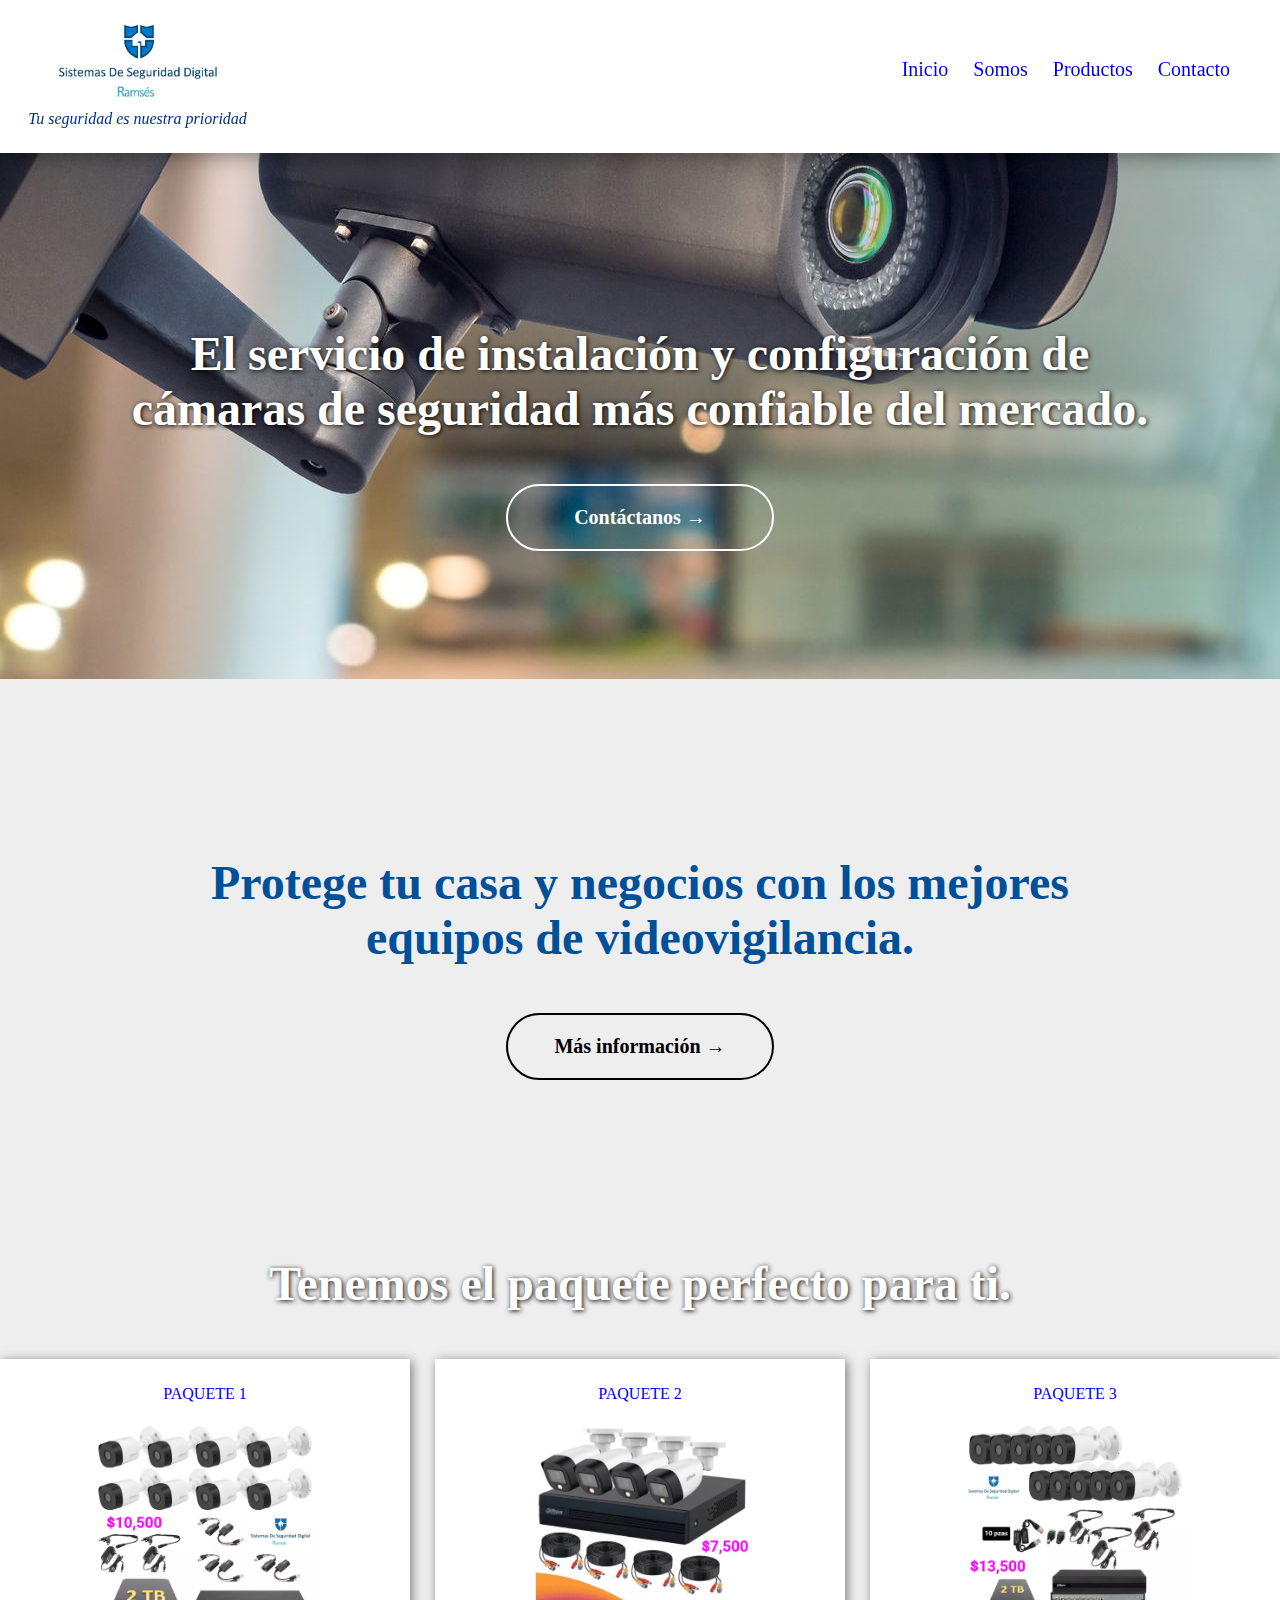
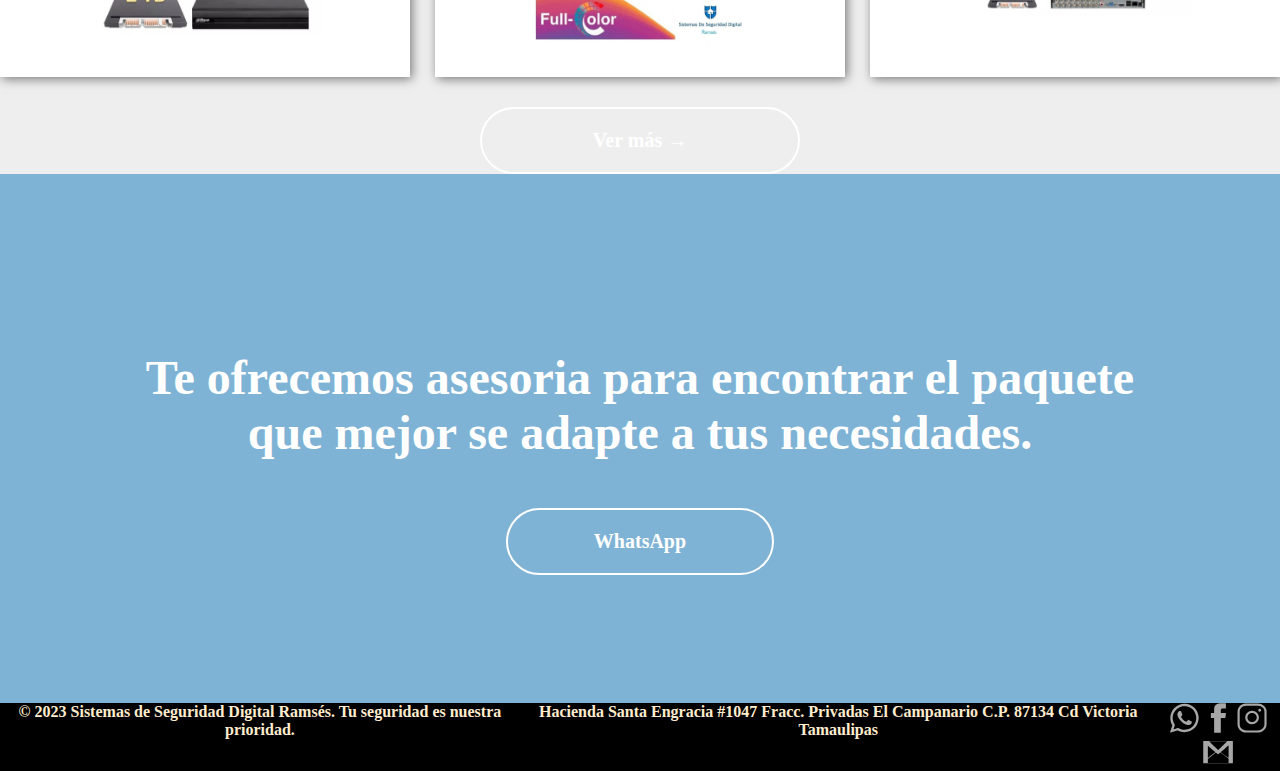
==== commit a3c3a8a8: "Commit Fer" ====
--- a/index.html
+++ b/index.html
@@ -5,50 +5,51 @@
     <meta charset="UTF-8">
     <meta name="description" content="Sitio oficial de Sistemas de Seguridad Digital Ramsés">
     <title>Inicio</title>
-    <link rel="shortcut icon" href="Logo.jpg" type="image/x-icon">
-    <link rel="stylesheet" href="harry.css">
-    <link rel="stylesheet" href="harry_index.css">
+    <link rel="shortcut icon" href="img/Logo.jpg" type="image/x-icon">
+    <link rel="stylesheet" href="css/style.css">
+    <link rel="stylesheet" href="css/style_index.css">
 </head>
 
 <body>
     <header>
         <a href="index.html"><div id="principal">
-            <img src="Logo.jpg" alt="Logo de la empresa" height="100px">
+            <img src="img/Logo.jpg" alt="Logo de la empresa" height="100px">
             <p id="eslogan">Tu seguridad es nuestra prioridad</p>
         </div></a>
         <nav id="menu">
-            <a href="index.html" class="nav-enlace">Inicio</a>
-            <a href="somos.html" class="nav-enlace">Somos</a>
-            <a href="productos.html" class="nav-enlace">Productos</a>
-            <a href="contacto.html" class="nav-enlace">Contacto</a>
+            <a href="index.html" class="menu-principal">Inicio</a>
+            <a href="somos.html" class="menu-principal">Somos</a>
+            <a href="productos.html" class="menu-principal">Productos</a>
+            <a href="contacto.html" class="menu-principal">Contacto</a>
         </nav>
     </header>
     <div id="general">
         <div id="contenedor1">
             <p id="frase1">El servicio de instalación y configuración de cámaras de seguridad más confiable del mercado.</p>
-            <a id="boton1" href="contacto.html">Contáctanos &rarr;</a>
+            <a id="boton1" href="src/contacto.html">Contáctanos &rarr;</a>
         </div>
         <div id="contenedor2">
             <p id="frase2">Protege tu casa y negocios con los mejores equipos de videovigilancia.</p>
-            <button id="boton2"><a  href="productos.html">Más información &rarr;</a></button>
+            <a id="boton2" href="productos.html">Más información &rarr;</a>
         </div>
         <div id="contenedor3">
             <p id="frase3">Tenemos el paquete perfecto para ti.</p>
             <div id="minicatalogo">
                 <a href="#"><div class="elemento">
                     <p class="titulo-paquete">PAQUETE 1</p>
-                    <img class="paquete" src="Paquete1.jpg" alt="Paquete 1">
+                    <img class="paquete" src="img/Paquete1.jpg" alt="Paquete 1">
                 </div></a>
                 <a href="#"><div class="elemento">
                     <p class="titulo-paquete">PAQUETE 2</p>
-                    <img class="paquete" src="Paquete2.jpg" alt="Paquete 2">
+                    <img class="paquete" src="img/Paquete2.jpg" alt="Paquete 2">
                 </div></a>
-                <a href="#"><div class="elemento">
+                <a href="#">
+                    <div class="elemento">
                     <p class="titulo-paquete">PAQUETE 3</p>
-                    <img class="paquete" src="Paquete3.jpg" alt="Paquete 3">
+                    <img class="paquete" src="img/Paquete3.jpg" alt="Paquete 3">
                 </div></a>
             </div>
-            <a id="boton3" href="productos.html">Ver más &rarr;</a>
+            <a id="boton3" href="src/productos.html">Ver más &rarr;</a>
         </div>
         <div id="contenedor4">
             <p id="frase4">Te ofrecemos asesoria para encontrar el paquete que mejor se adapte a tus necesidades.</p>
--- a/css/style.css
+++ b/css/style.css
@@ -0,0 +1,163 @@
+/* Para que se extienda todo el contenido en toda la pantalla */
+
+body {
+    margin: 0px;
+}
+
+/* Estilos para el encabezado (Logo, eslogan, menú) */
+
+header {
+    display: grid;
+    background-color: white;
+    box-shadow: 0px 0px 25px rgb(1, 1, 1, 0.5);
+    padding-top: 10px;
+    padding-bottom: 25px;
+    grid-template-columns: 1fr 4fr;
+    position: fixed;
+}
+
+a{
+    text-decoration: none;
+}
+
+/* Estilos para logo y eslogan */
+
+#principal {
+    width: 275px;
+    display: flex;
+    flex-direction: column;
+    align-items: center;
+}
+
+#eslogan {
+    margin: 0px;
+    font-style: italic;
+    color: #003088;
+}
+
+/* Estilos para el menú */
+
+#menu {
+    display: flex;
+    justify-content: flex-end;
+    align-items: center;
+    gap: 25px;
+    padding-right: 50px;
+}
+
+.menu-principal {
+    font-size: 20px;
+}
+
+/* Estilos para el contenido general */
+
+#general {
+    background-color: #EEEEEE;
+    padding-top: 150px;
+}
+
+/* #7FB3D5 */
+
+/* aside {
+    background-color: #7FB3D5;
+    padding: 25px;
+    text-align: center;
+}
+
+.entrada {
+    border: none;
+    background: transparent;
+    border-bottom: 1px solid black;
+    outline: none;
+    margin-bottom: 10px;
+    padding-bottom: 15px;
+}
+
+.entrada::placeholder {
+    color: black;
+    font-size: 16px;
+    font-family: 'Times New Roman';
+}
+
+#mensaje {
+    border: none;
+    background: transparent;
+    border-bottom: 1px solid black;
+    outline: none;
+    width: 100%;
+    height: 75px;
+}
+
+#mensaje::placeholder {
+    color: black;
+    font-size: 16px;
+    font-family: 'Times New Roman';
+}
+
+#boton {
+    margin-top: 25px;
+    background-color: #005099;
+    color: white;
+    border: none;
+    padding: 5px;
+    width: 100%;
+    font-weight: bold;
+}
+
+#fondo {
+    width: 100%;
+}
+
+/* Estilos para el pie de pagina */
+
+footer {
+    display: flex;
+    background-color: black;
+    justify-content: center;
+    color: rgb(7, 7, 7);
+    font-weight: bold;
+}
+.nav-enlace{
+    display: inline-block;
+    background-color: white;
+    color: black;
+    padding: 10px 30px; /*Arriba_abajo Izq_der*/
+    text-decoration: none;
+    text-decoration: none;
+    font-size: 20px;
+    transition: 0.8s;
+    cursor: pointer; /*Para poner el cursor en forma de manita*/
+    position: relative;
+    overflow: hidden;
+}
+.nav-enlace:hover{ /*Subrayado al poner el cursor sobre palabra*/
+    background: #6da8df;
+    height: 20%;
+}
+nav{
+    background: white;
+    padding: 10px;
+    display: flex;
+    justify-content: space-around;
+    align-items: center;
+}
+
+/* .footer-section1 {
+    width: 80%;
+    float: left;
+    font-family: Georgia, 'Times New Roman', Times, serif;
+    background-color: black;
+    color:blanchedalmond;
+}
+.footer-section2 {
+    width: 20%;
+    float: right;
+    background-color: black;
+} */
+
+.footer-estilo{
+    background-color: black;
+    color:blanchedalmond;
+    align-items: center;
+    text-align: center;
+}--- a/css/style_index.css
+++ b/css/style_index.css
@@ -0,0 +1,174 @@
+/* Estilos del contenedor 1 */
+
+:root {
+    --colorBotobHover: #1f7dbb;
+}
+
+#contenedor1 {
+    display: flex;
+    flex-direction: column;
+    align-items: center;
+    background-image: url(../img/oficina.jpg);
+    background-position-y: -250px;
+    padding: 10%;
+}
+
+#frase1 {
+    color: white;
+    font-weight: bold;
+    font-size: 48px;
+    text-align: center;
+    text-shadow: 1px 1px 5px black;
+}
+
+#boton1 {
+    width: 20%;
+    color: white;
+    text-align: center;
+    font-size: 125%;
+    font-weight: bold;
+    border: 2px solid white;
+    border-radius: 50px;
+    padding: 20px 30px;
+}
+
+#boton1:hover{
+    background-color: #5a9ecc;
+    border: 3px solid var(--colorBotobHover);
+}
+
+/* Estilos del contenedor 2 */
+
+#contenedor2 {
+    display: flex;
+    flex-direction: column;
+    align-items: center;
+    background-color: #EEEEEE;
+    padding: 10%;
+}
+
+#frase2 {
+    color: #005099;
+    font-weight: bold;
+    font-size: 48px;
+    text-align: center;
+}
+
+#boton2 {
+    width: 20%;
+    color: black;
+    text-align: center;
+    font-size: 125%;
+    font-weight: bold;
+    border: 2px solid black;
+    border-radius: 50px;
+    padding: 20px 30px;
+}
+
+#boton2:hover{
+    color: white;
+    background-color: #5a9ecc;
+    border: 3px solid var(--colorBotobHover);
+}
+
+/* Estilos del contenedor 3 */
+
+#contenedor3 {
+    display: flex;
+    flex-direction: column;
+    align-items: center;
+<<<<<<< HEAD:harry_index.css
+    background-image: url(departamento.jpg);
+    /* background-position-y: 100px; */
+    background-repeat: no-repeat;
+    background-size: cover;
+    background-position: center;
+=======
+    background-image: url(../img/departamento.jpg);
+    background-position-y: -250px;
+>>>>>>> 0f0b932fc1f1ee934763387d72c1dc66a2138238:css/style_index.css
+    padding: 10%;
+}
+
+#frase3 {
+    color: white;
+    font-weight: bold;
+    font-size: 48px;
+    text-align: center;
+    text-shadow: 1px 1px 5px black;
+}
+
+#minicatalogo {
+    display: grid;
+    grid-template-columns: 1fr 1fr 1fr;
+    margin-bottom: 50px;
+    column-gap: 25px;
+}
+
+.elemento {
+    display: flex;
+    flex-direction: column;
+    align-items: center;
+    background-color: white;
+    box-shadow: 2px 2px 10px rgb(1, 1, 1, 0.5);
+    height: 100%;
+    padding: 10px;
+}
+
+.paquete {
+    width: 60%;
+}
+
+.titulo-paquete {
+    font-family: fantasy;
+}
+
+#boton3 {
+    width: 20%;
+    color: white;
+    text-align: center;
+    font-size: 125%;
+    font-weight: bold;
+    border: 2px solid white;
+    border-radius: 50px;
+    padding: 20px 30px;
+}
+
+#boton3:hover{
+    background-color: #5a9ecc;
+    border: 3px solid var(--colorBotobHover);
+}
+
+/* Estilos del contenedor 4 */
+
+#contenedor4 {
+    display: flex;
+    flex-direction: column;
+    align-items: center;
+    background-color: #7FB3D5;
+    padding: 10%;
+}
+
+#frase4 {
+    color: white;
+    font-weight: bold;
+    font-size: 48px;
+    text-align: center;
+}
+
+#boton4 {
+    width: 20%;
+    color: white;
+    text-align: center;
+    font-size: 125%;
+    font-weight: bold;
+    border: 2px solid white;
+    border-radius: 50px;
+    padding: 20px 30px;
+}
+
+#boton4:hover{
+    color: white;
+    background-color: #5a9ecc;
+    border: 3px solid var(--colorBotobHover);
+}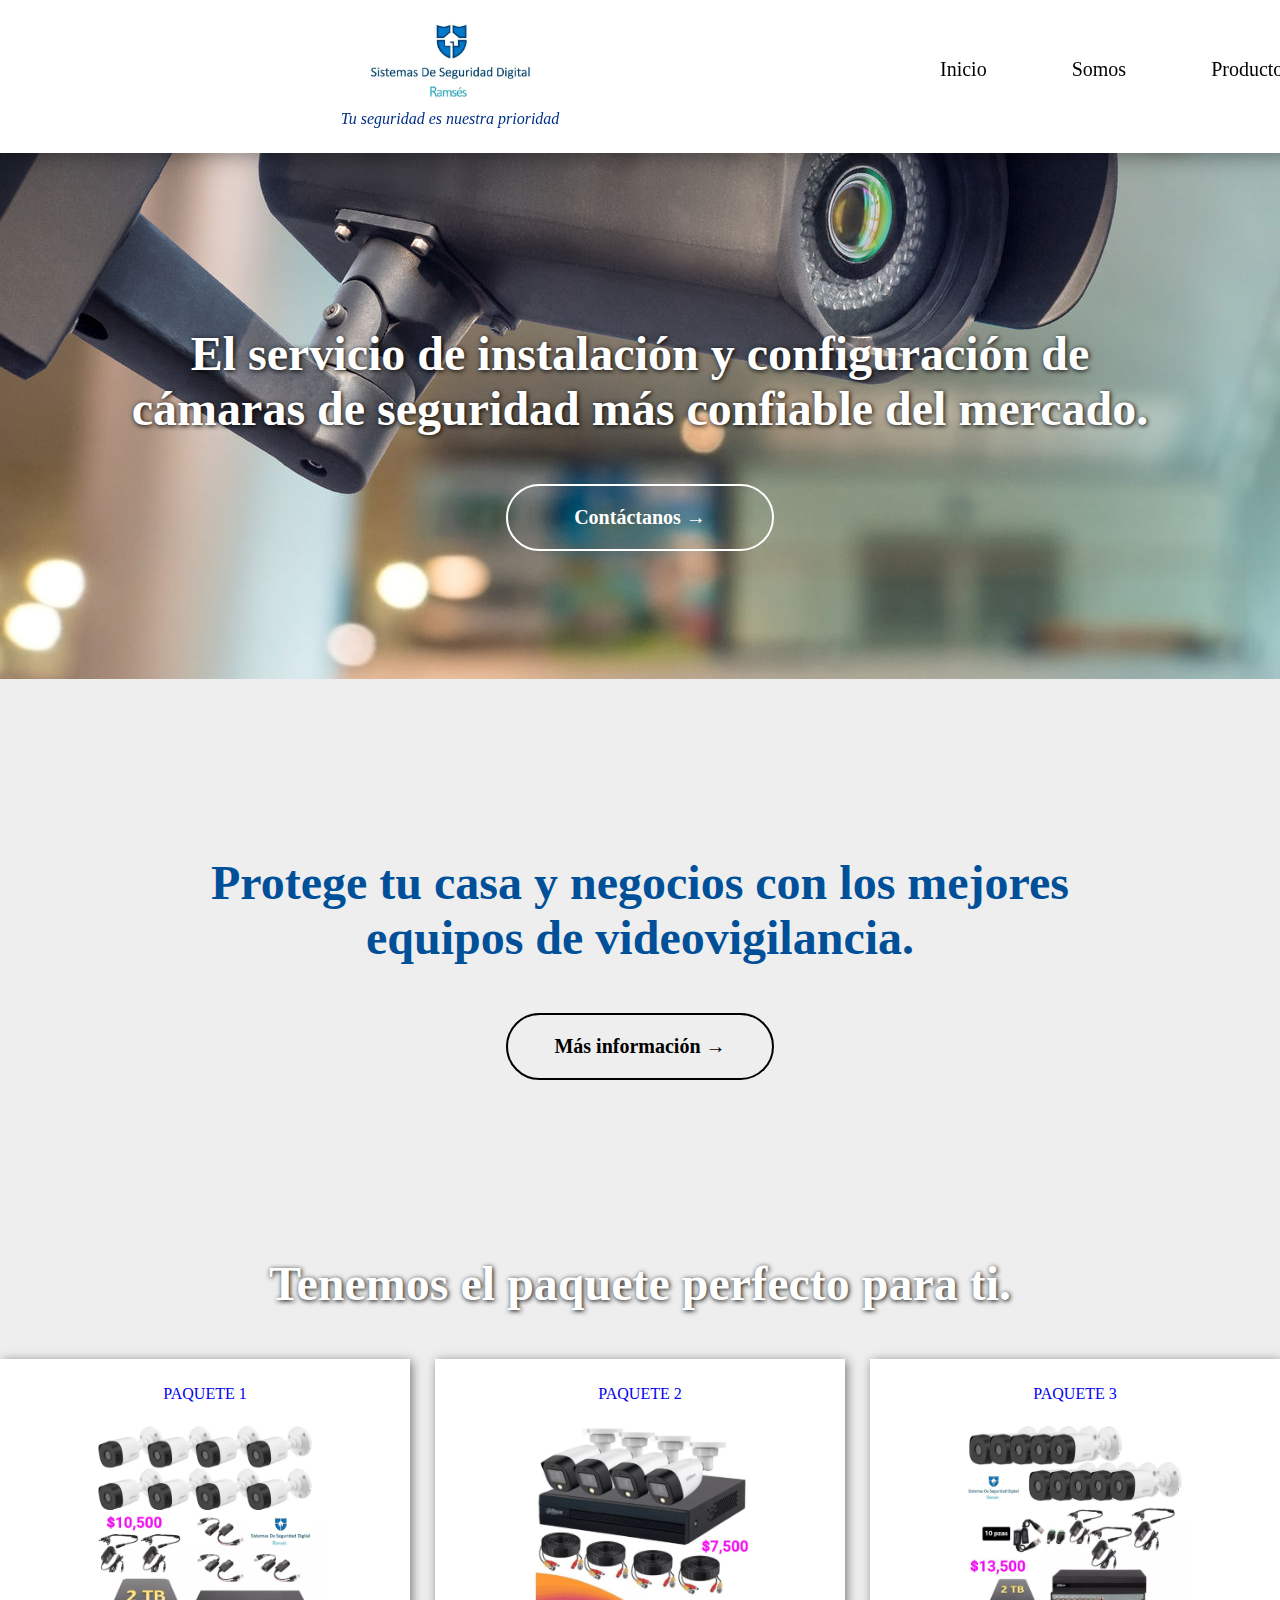
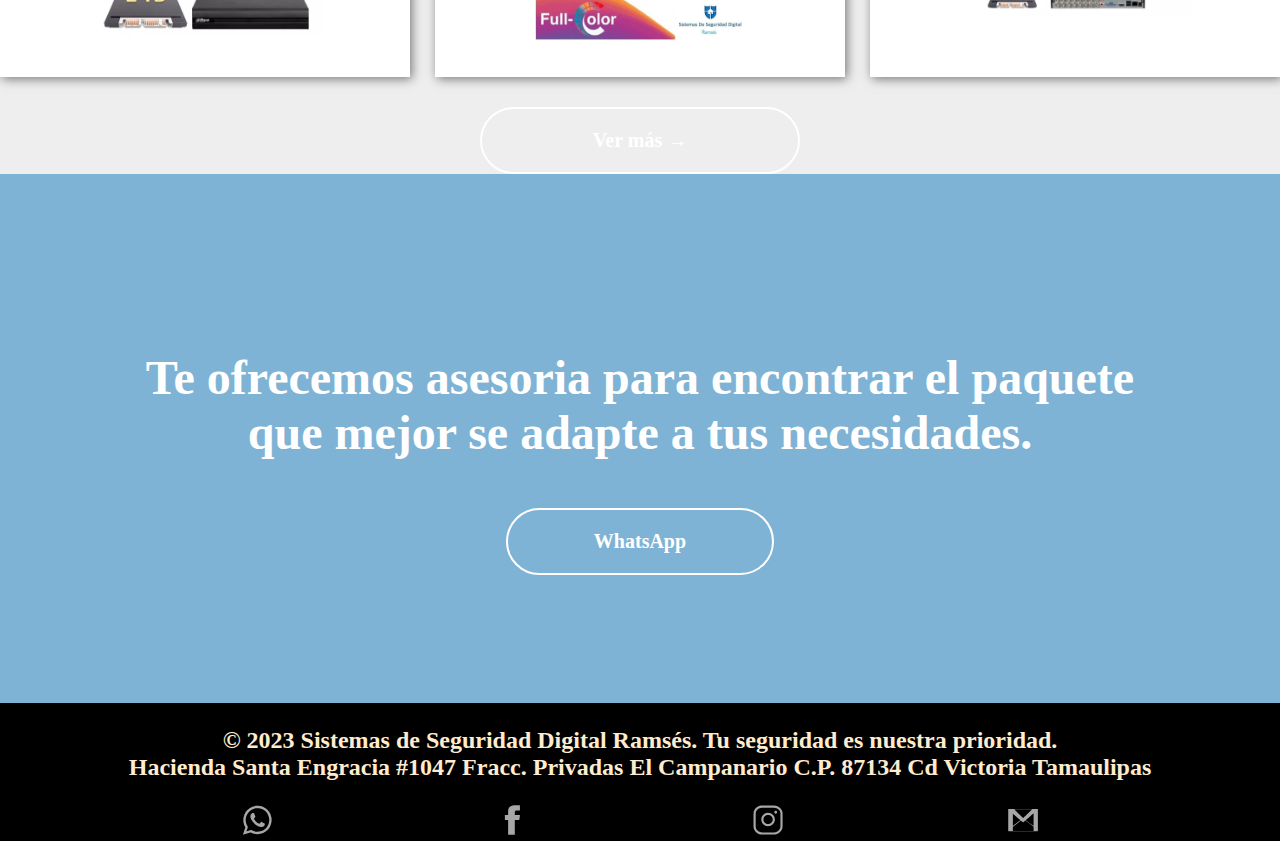
==== commit c2f48104: "posible terminada" ====
--- a/index.html
+++ b/index.html
@@ -12,15 +12,17 @@
 
 <body>
     <header>
-        <a href="index.html"><div id="principal">
-            <img src="img/Logo.jpg" alt="Logo de la empresa" height="100px">
-            <p id="eslogan">Tu seguridad es nuestra prioridad</p>
-        </div></a>
+        <a href="index.html">
+            <div id="principal">
+                <img src="img/Logo.jpg" alt="Logo de la empresa" height="100px">
+                <p id="eslogan">Tu seguridad es nuestra prioridad</p>
+            </div>
+        </a>
         <nav id="menu">
-            <a href="index.html" class="menu-principal">Inicio</a>
-            <a href="somos.html" class="menu-principal">Somos</a>
-            <a href="productos.html" class="menu-principal">Productos</a>
-            <a href="contacto.html" class="menu-principal">Contacto</a>
+            <a href="index.html" class="nav-enlace">Inicio</a>
+            <a href="src/somos.html" class="nav-enlace">Somos</a>
+            <a href="src/productos.html" class="nav-enlace">Productos</a>
+            <a href="src/contacto.html" class="nav-enlace">Contacto</a>
         </nav>
     </header>
     <div id="general">
@@ -30,7 +32,7 @@
         </div>
         <div id="contenedor2">
             <p id="frase2">Protege tu casa y negocios con los mejores equipos de videovigilancia.</p>
-            <a id="boton2" href="productos.html">Más información &rarr;</a>
+            <a id="boton2" href="src/productos.html">Más información &rarr;</a>
         </div>
         <div id="contenedor3">
             <p id="frase3">Tenemos el paquete perfecto para ti.</p>
@@ -57,14 +59,15 @@
         </div>
     </div>
     <footer >
-        <div class="footer-estilo">© 2023 Sistemas de Seguridad Digital Ramsés. Tu seguridad es nuestra prioridad.</div>
-        <div class="footer-estilo">Hacienda Santa Engracia #1047 Fracc. Privadas El Campanario C.P. 87134 
-            Cd Victoria Tamaulipas</div>
-       <div class="footer-estilo">
-            <a href="https://api.whatsapp.com/send?phone=528343093925"><img src="whatsapp_icon-icons.com_65542 (1).svg" style="width: 30px;"></a>
-            <a href="somos.html"><img src="FB_icon-icons.com_65534.svg" style="width: 30px;"></a>
-            <a href="somos.html"><img src="INSTAGRAM_icon-icons.com_65535.svg" style="width: 30px;"></a>
-            <a href="somos.html"><img src="GMAIL_icon-icons.com_65540.svg" style="width: 30px;"></a>
+        <div class="footer-estilo">
+            <p>© 2023 Sistemas de Seguridad Digital Ramsés. Tu seguridad es nuestra prioridad. <br> Hacienda Santa Engracia #1047 Fracc. Privadas El Campanario C.P. 87134 
+            Cd Victoria Tamaulipas</p>
+            <div class="footer-estilo2">
+                 <a href="https://api.whatsapp.com/send?phone=528343093925"><img src="whatsapp_icon-icons.com_65542 (1).svg" style="width: 30px;"></a>
+                 <a href="somos.html"><img src="FB_icon-icons.com_65534.svg" style="width: 30px;"></a>
+                 <a href="somos.html"><img src="INSTAGRAM_icon-icons.com_65535.svg" style="width: 30px;"></a>
+                 <a href="somos.html"><img src="GMAIL_icon-icons.com_65540.svg" style="width: 30px;"></a>
+             </div>
         </div>
        
     </footer>
--- a/css/style.css
+++ b/css/style.css
@@ -23,7 +23,7 @@
 /* Estilos para logo y eslogan */
 
 #principal {
-    width: 275px;
+    width: 100vb;
     display: flex;
     flex-direction: column;
     align-items: center;
@@ -160,4 +160,10 @@
     color:blanchedalmond;
     align-items: center;
     text-align: center;
+    font-size: x-large;
+}
+.footer-estilo2 {
+    display: flex;
+    justify-content: space-around;
+    align-items: center;
 }